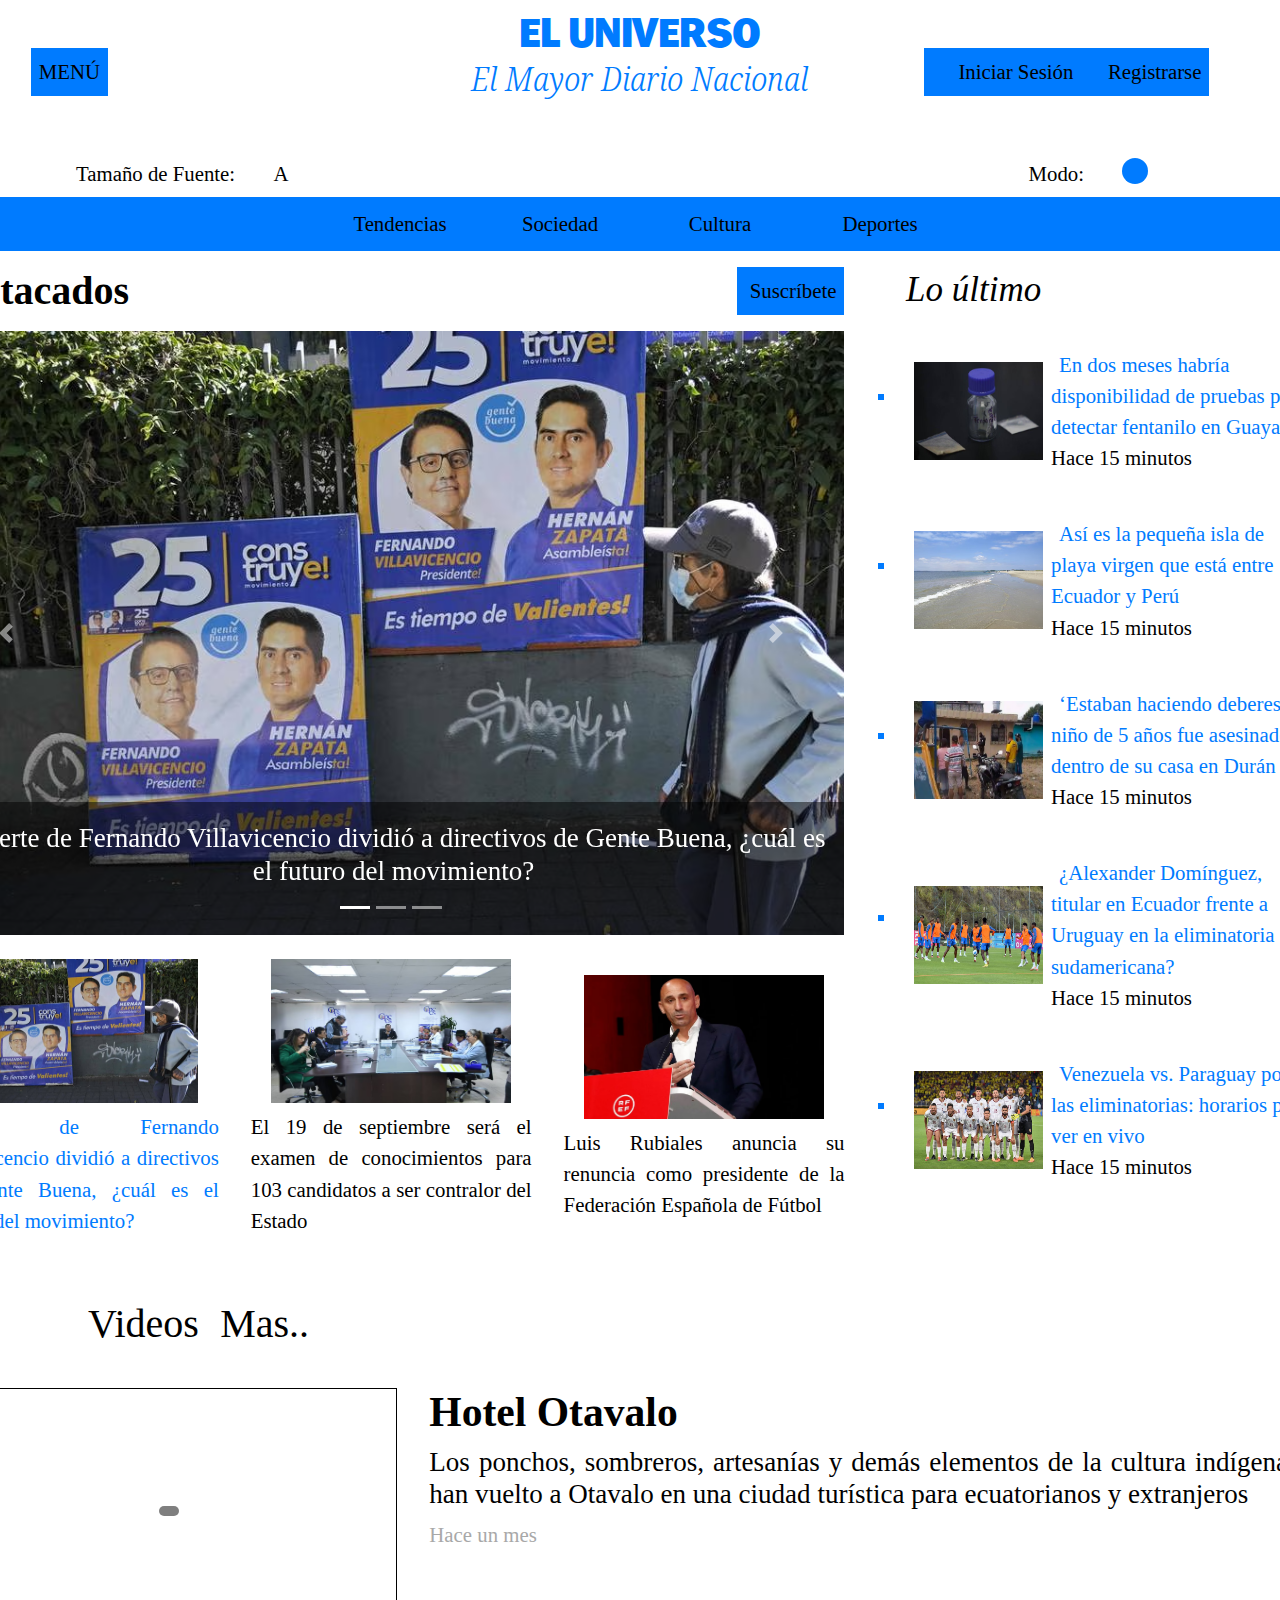
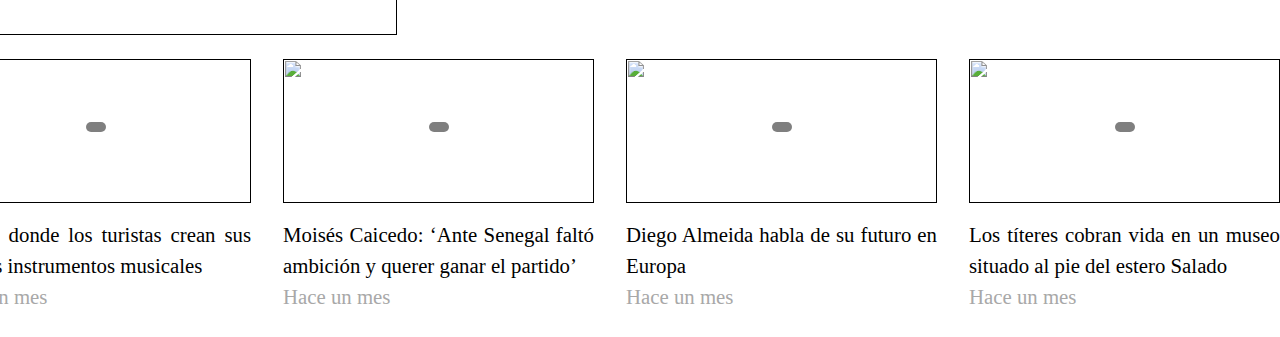
==== ElUniverso/index.html @ 537cf014 "falta tabindex" ====
<!DOCTYPE html>
<html lang="es">

<head>
    <meta charset="UTF-8">
    <meta name="viewport" content="width=device-width, initial-scale=1.0">
    <link rel="stylesheet" href="https://cdn.jsdelivr.net/npm/bootstrap@4.0.0/dist/css/bootstrap.min.css"
        integrity="sha384-Gn5384xqQ1aoWXA+058RXPxPg6fy4IWvTNh0E263XmFcJlSAwiGgFAW/dAiS6JXm" crossorigin="anonymous">
    <link rel="stylesheet" href="css/styles.css">
    <link rel="stylesheet" href="css/stylesResponsive.css">
    <title>El Universo</title>
    <script src="https://kit.fontawesome.com/f9e2e8e2a6.js" crossorigin="anonymous"></script>
    <script src="js/script.js" type="text/javascript" defer></script>
    <script src="js/aumentartexto.js" type="text/javascript" defer></script>

</head>

<body>
    <!--header-->
    <div>
        <div class="grid3 mb-1">
            <!--columna1-->
            <div class="centrar">
                <!--menu y barra de busqueda-->
                <div class="grid2 header1 centrar ">
                    <button class="boton boton_menu" tabindex="3">
                        <i class="fa-solid fa-bars" style="color: var(--white_text);"></i>
                        <span>MENÚ</span>
                    </button>
                    <!--barra de busqueda-->
                    <div class="grid2 centrar barra_busqueda">
                        
                        <div class="centrar">
                            <input class="input_lupa" type="text" tabindex="3" aria-label="barra de busqueda">
                        </div>
                        <button class="lupa centrar">
                            <i class="fa-solid fa-magnifying-glass" style="color: var(--text);"></i>
                        </button>
                    </div>

                </div>

            </div>
            <!--columna2-->
            <div>
                <!--titulo-->
                <div class="header1 contenido_block centrar_texto titulo_paguina pt-lg-2">
                    <a href="index.html" tabindex="3">
                        <h1 class="titulo1 pt-1" tabindex="1">
                            EL UNIVERSO
                        </h1>
                        <h2 class="subtitulo" tabindex="2">
                            El Mayor Diario Nacional
                        </h2>
                    </a>

                </div>


            </div>
            <!--columna3-->
            <div class="centrar">
                <!--Inicio de sesion y registro-->
                <div class="grid_mitad header1 centrar">
                    <button tabindex="4" class="boton grid2 centrar boton_iniciar_sesion">
                        <i class="fa-solid fa-user" style="color: var(--white_text);"></i>
                        <div class="ml-2">Iniciar Sesión</div>
                    </button>
                    <button tabindex="5" class="boton boton_registrarse">
                        Registrarse
                    </button>
                </div>

            </div>

        </div>
        <div class="grid_opciones mb-1">
            <!--columna1-->
            <div class="centrar alinear-izquierda-s">

                <!--cambiar tamaño de fuente-->
                <div class="contenido_inline centrar header2 p-edicion tamanio_fuente">
                    <p class="letra_gris ml-1" tabindex="7">
                        Tamaño de Fuente:
                    </p>
                    <button tabindex="8" id="botonDisminuir" class="boton_fuente centrar ml-1"
                        aria-label="disminuir tamaño de fuente">
                        <i class="fa-solid fa-minus" style="color: var(--text);"></i>
                    </button>
                    <div class="cuadrado ml-1 centrar">
                        A
                    </div>
                    <button tabindex="9" id="botonAumentar" class="boton_fuente ml-1 centrar"
                        aria-label="aumentar tamaño de fuente">
                        <i class="fa-solid fa-plus" style="color: var(--text);"></i>
                    </button>

                </div>
            </div>
            <!--columna2-->

            <!--columna3-->
            <div class="centrar alinear-derecha-s">

                <!--Modo oscuro-->
                <div class="header2 contenido_inline centrar p-edicion">
                    <p class="letra_gris">Modo:</p>
                    <!--slider-->
                    <label class="switch ml-2">
                        <input tabindex="12" type="checkbox" id="slider" class="theme-toggle" checked
                            aria-label="Cambiar entre Modo Oscuro y Modo Claro">
                        <span class="slider"></span>
                    </label>
                </div>
            </div>

        </div>

        <!--barra de menu-->
        <div class="centrar barra_menu contenedor_scroll">
            <div class="menu menu_scroll">
                <a href="">
                    <div class="centrar borde_gris">
                        Tendencias
                    </div>
                </a>
                <a href="">
                    <div class="centrar borde_gris">
                        Sociedad
                    </div>
                </a>
                <a href="">
                    <div class="centrar borde_gris">
                        Cultura
                    </div>
                </a>
                <a href="">
                    <div class="centrar">
                        Deportes
                    </div>
                </a>
            </div>
        </div>


    </div>


    </div>
    <!--body noticias-->
    <div class="centrar ">
        <div class="body body_noticias mt-3 pb-5 borde_inferior">
            <!--destacados-->
            <div class="pr-1 destacados">
                <div class="centrar pl-3 pr-3">
                    <div>
                        <div class="grid_mitad">
                            <div class="titulo">
                                Destacados
                            </div>
                            <div class="derecha">
                                <button class="boton boton_suscribete contenido_inline">
                                    <i class="fa-solid fa-star" style="color: #26B6FD;"></i>
                                    <p class="">Suscríbete</p>
                                    
                                </button>
                            </div>

                        </div>
                        <!--carrucel-->
                        <div class="carrucel">
                            <div id="carouselExampleIndicators" class="carousel slide mt-3" data-ride="carousel">
                                <ol class="carousel-indicators">
                                    <li data-target="#carouselExampleIndicators" data-slide-to="0" class="active"></li>
                                    <li data-target="#carouselExampleIndicators" data-slide-to="1"></li>
                                    <li data-target="#carouselExampleIndicators" data-slide-to="2"></li>
                                </ol>
                                <div class="carousel-inner">
                                    <div class="carousel-item active">
                                        <a href="">
                                            <img class="d-block w-100" src="imagenes/noticias/noticia1.png"
                                                alt="Muerte de Fernando Villavicencio dividió a directivos de Gente Buena, ¿cuál es el futuro del movimiento?">
    
                                            <div class="carousel-caption d-md-block">
                                                <h2>Muerte de Fernando Villavicencio dividió a directivos de Gente Buena,
                                                    ¿cuál es el futuro del movimiento?</h5>
                                            </div>
                                        </a>
                                    </div>
                                    <div class="carousel-item">
                                        <a href="">
                                            <img class="d-block w-100" src="imagenes/noticias/noticia2.png"
                                                alt="El 19 de septiembre será el examen de conocimientos para 103 candidatos a ser contralor del Estado">
                                            <div class="carousel-caption d-md-block">
    
                                                <h2>El 19 de septiembre será el examen de conocimientos para 103 candidatos
                                                    a ser contralor del Estado
                                                    </h5>
                                        </a>
    
                                    </div>
                                </div>
                                <div class="carousel-item">
                                    <a href="">
                                        <img class="d-block w-100" src="imagenes/noticias/noticia3.png"
                                            alt="Luis Rubiales anuncia su renuncia como presidente de la Federación Española de Fútbol">
    
                                        <div class="carousel-caption d-md-block">
                                            <h2>Luis Rubiales anuncia su renuncia como presidente de la Federación
                                                Española de Fútbol</h5>
                                        </div>
                                    </a>
                                </div>
                            </div>
                            <a class="carousel-control-prev" href="#carouselExampleIndicators" role="button"
                                data-slide="prev">
                                <span class="carousel-control-prev-icon" aria-hidden="true"></span>
                                <span class="sr-only">Previous</span>
                            </a>
                            <a class="carousel-control-next" href="#carouselExampleIndicators" role="button"
                                data-slide="next">
                                <span class="carousel-control-next-icon" aria-hidden="true"></span>
                                <span class="sr-only">Next</span>
                            </a>
                        </div>
                        
                    </div>
                </div>

            </div>

            <!--noticias destacadas-->
            <div class="grid3 mt-3 noticiasDestacadas">
                <div class="centrar noticiaDestacadaDiv">
                    <div class="noticiaDestacada borde_gris">
                        <div class="centrar">
                            <a href="">
                                <img src="imagenes/noticias/noticia1.png"
                                    alt="El campo Tiputini está fuera del Parque Nacional Yasuní, pero es parte del bloque 43 o ITT.">

                            </a>

                        </div>

                        <a href="noticia.html">Muerte de Fernando Villavicencio dividió a directivos de Gente Buena,
                            ¿cuál es el futuro del movimiento?</a>

                    </div>
                </div>

                <div class="centrar borde_gris noticiaDestacadaDiv">
                    <div class="noticiaDestacada">
                        <div class="centrar">
                            <a href="">
                                <img src="imagenes/noticias/noticia2.png"
                                    alt="El campo Tiputini está fuera del Parque Nacional Yasuní, pero es parte del bloque 43 o ITT.">

                            </a>

                        </div>
                        <a href="">El 19 de septiembre será el examen de conocimientos para 103 candidatos a ser
                            contralor del Estado</a>

                    </div>
                </div>
                <div class="centrar noticiaDestacadaDiv">
                    <div class="noticiaDestacada">
                        <div class="centrar">
                            <a href="">
                                <img src="imagenes/noticias/noticia3.png"
                                    alt="El campo Tiputini está fuera del Parque Nacional Yasuní, pero es parte del bloque 43 o ITT.">

                            </a>

                        </div>
                        <a href="">Luis Rubiales anuncia su renuncia como presidente de la Federación Española de
                            Fútbol</a>

                    </div>
                </div>

            </div>
        </div>
        <!--lo ultimo-->
        <div class="lo_ultimo">
            <div class="titulo2">
                Lo último
            </div>
            <div class="noticiaNueva borde_inferior border_top">
                <div class="cuadrado_azul"></div>
                <a href="" class="centrar">
                    <img src="imagenes/noticias/noticia4.png"
                        alt="El campo Tiputini está fuera del Parque Nacional Yasuní, pero es parte del bloque 43 o ITT.">
                </a>

                <div class="centrar">
                    <div>
                        <a href="noticia.html">En dos meses habría disponibilidad de pruebas para detectar fentanilo
                            en Guayaquil</a>
                        <p class="letra_gris">Hace 15 minutos</p>
                    </div>
                </div>
            </div>
            <div class="noticiaNueva borde_inferior">
                <div class="cuadrado_azul"></div>
                <a href="" class="centrar">
                    <img src="imagenes/noticias/noticia5.png"
                        alt="El campo Tiputini está fuera del Parque Nacional Yasuní, pero es parte del bloque 43 o ITT.">
                </a>

                <div class="centrar">
                    <div>
                        <a href="noticia.html">Así es la pequeña isla de playa virgen que está entre Ecuador y Perú
                        </a>
                        <p class="letra_gris">Hace 15 minutos</p>
                    </div>

                </div>
            </div>
            <div class="noticiaNueva borde_inferior">
                <div class="cuadrado_azul"></div>
                <a href="" class="centrar">
                    <img src="imagenes/noticias/noticia6.png"
                        alt="El campo Tiputini está fuera del Parque Nacional Yasuní, pero es parte del bloque 43 o ITT.">
                </a>

                <div class="centrar">
                    <div>
                        <a href="noticia.html">‘Estaban haciendo deberes’: niño de 5 años
                            fue asesinado dentro de su casa en Durán
                        </a>
                        <p class="letra_gris">Hace 15 minutos</p>
                    </div>

                </div>
            </div>
            <div class="noticiaNueva borde_inferior">
                <div class="cuadrado_azul"></div>
                <a href="" class="centrar">
                    <img src="imagenes/noticias/noticia7.png"
                        alt="El campo Tiputini está fuera del Parque Nacional Yasuní, pero es parte del bloque 43 o ITT.">
                </a>

                <div class="centrar">
                    <div>
                        <a href="noticia.html">¿Alexander Domínguez, titular en Ecuador frente a Uruguay en la
                            eliminatoria sudamericana?
                        </a>
                        <p class="letra_gris">Hace 15 minutos</p>
                    </div>

                </div>
            </div>
            <div class="noticiaNueva borde_inferior">
                <div class="cuadrado_azul"></div>
                <a href="" class="centrar">
                    <img src="imagenes/noticias/noticia8.png"
                        alt="El campo Tiputini está fuera del Parque Nacional Yasuní, pero es parte del bloque 43 o ITT.">
                </a>

                <div class="centrar">
                    <div>
                        <a href="noticia.html">Venezuela vs. Paraguay por las eliminatorias: horarios para ver en vivo
                        </a>
                        <p class="letra_gris">Hace 15 minutos</p>
                    </div>

                </div>
            </div>
            
        </div>

    </div>
    </div>

    <!--videos mas-->
    <div class="centrar div-videos alinear-izquierda-s">
        <div>
            <div class="ancho1">
                <div class="body p-videos pt-2">
                    <span class="borde_gris titulo light pr-2">Videos</span>
                    <span class="ml-2 titulo light"><a href="" class="letra_gris">Mas..</a></span> </sapn>
                </div>
            </div>
        </div>
    </div>
    <!--body videos-->
    <div class="centrar fondo-videos pb-4">
        <div class="ancho1 mt-3 ">
            <div class="body p-videos pt-3">

                <div class="videos">
                    <div class="fondo-gris"></div>
                    <div class="grid2 pt-1">
                        <div class="miniatura_video centrar">
                            <a href="">
                                <img src="/imagenes/videos/otavalo.png" alt="">
                                <i class="fa-regular fa-circle-play" style="color: #ffffff;"></i>
                            </a>

                        </div>

                        <div class="video_principal">
                            <a href="">
                                <h1>Hotel Otavalo</h1>
                                <h2 class="pr-4">Los ponchos, sombreros, artesanías y demás elementos de la cultura
                                    indígena han
                                    vuelto a
                                    Otavalo en una ciudad turística para ecuatorianos y extranjeros</h2>

                            </a>
                            <p>Hace un mes</p>

                        </div>
                    </div>
                    <div class="grid5 pt-3">
                        <div class="centrar">
                            <div class="video_secundario">
                                <div class="centrar_texto">
                                    <div class="miniatura_video centrar mb-1">
                                        <a href="">
                                            <img class="segunda-imagen" src="/imagenes/videos/video1.png" alt="">
                                            <i class="fa-regular fa-circle-play" style="color: #ffffff;"></i>
                                        </a>
    
                                    </div>
                                </div>                                

                                <div class="video_secundario_desc">
                                    <a href="">
                                        la casa donde los
                                        turistas crean sus propios
                                        instrumentos musicales
                                    </a>
                                    <p>Hace un mes</p>
                                </div>

                            </div>
                        </div>
                        <div class="centrar">
                            <div class="video_secundario">
                                <div class="centrar_texto">
                                    <div class="miniatura_video centrar mb-1">
                                        <a href="">
                                            <img class="segunda-imagen" src="/imagenes/videos/video2.png" alt="">
                                            <i class="fa-regular fa-circle-play" style="color: #ffffff;"></i>
                                        </a>
    
                                    </div>
                                </div>
                                <div class="video_secundario_desc">
                                    <a href="">
                                        Moisés Caicedo: ‘Ante Senegal faltó ambición y querer ganar el partido’
                                    </a>
                                    <p>Hace un mes</p>
                                </div>
                                

                            </div>
                        </div>
                        <div class="centrar">
                            <div class="video_secundario">
                                <div class="centrar_texto">
                                    <div class="miniatura_video centrar mb-1">
                                        <a href="">
                                            <img class="segunda-imagen" src="/imagenes/videos/video3.png" alt="">
                                            <i class="fa-regular fa-circle-play" style="color: #ffffff;"></i>
                                        </a>
    
                                    </div>
                                </div>

                                <div class="video_secundario_desc">
                                    <a href="">
                                        Diego Almeida habla de su futuro en Europa
                                    </a>
                                    <p>Hace un mes</p>
                                </div>

                            </div>
                        </div>
                        <div class="centrar">
                            <div class="video_secundario">
                                <div class="centrar_texto">
                                    <div class="miniatura_video centrar mb-1">
                                        <a href="">
                                            <img class="segunda-imagen" src="/imagenes/videos/video4.png" alt="">
                                            <i class="fa-regular fa-circle-play" style="color: #ffffff;"></i>
                                        </a>
    
                                    </div>
                                </div>

                                <div class="video_secundario_desc">
                                    <a href="">
                                        Los títeres cobran vida en un museo situado al pie del estero Salado
                                    </a>
                                    <p>Hace un mes</p>
                                </div>

                            </div>
                        </div>
                    </div>
                </div>
            </div>

        </div>

    </div>

    <script src="https://code.jquery.com/jquery-3.2.1.slim.min.js"
        integrity="sha384-KJ3o2DKtIkvYIK3UENzmM7KCkRr/rE9/Qpg6aAZGJwFDMVNA/GpGFF93hXpG5KkN"
        crossorigin="anonymous"></script>
    <script src="https://cdn.jsdelivr.net/npm/popper.js@1.12.9/dist/umd/popper.min.js"
        integrity="sha384-ApNbgh9B+Y1QKtv3Rn7W3mgPxhU9K/ScQsAP7hUibX39j7fakFPskvXusvfa0b4Q"
        crossorigin="anonymous"></script>
    <script src="https://cdn.jsdelivr.net/npm/bootstrap@4.0.0/dist/js/bootstrap.min.js"
        integrity="sha384-JZR6Spejh4U02d8jOt6vLEHfe/JQGiRRSQQxSfFWpi1MquVdAyjUar5+76PVCmYl"
        crossorigin="anonymous"></script>



</body>

</html>
---- ElUniverso/css/styles.css ----
[data-theme="light"] {
    --primary: #0374BB;
    --background: #FFFFFF;
    --background_videos: #37474F;
    --text: #000;
    --borde: #BBB;
    --white_text: #FFFFFF;
    --gray_text: #555555A3;
    --anchor_hoover: #0374BB;

}

[data-theme="dark"] {
    --background_videos: #232a2e;
    --primary: #0374BB;
    --background: #000;
    --text: #e7e7e7;
    --borde: #a8a8a8a3;
    --white_text: #e7e7e7;
    --gray_text: #a8a8a8;
    --anchor_hoover: #92aebf;

}


@font-face {
    font-family: 'FuenteComercio';
    /* El nombre que quieras dar a la fuente */
    src: url('../font/WendelinReduced_85Fett.ttf') format('truetype');
    /* Ruta a tu archivo de fuente */

}

@font-face {
    font-family: 'subtituloComercio';
    /* El nombre que quieras dar a la fuente */
    src: url('../font/NotoSerif-SemiCondensedLightItalic.ttf') format('truetype');
    /* Ruta a tu archivo de fuente */

}


:root {
    --altura: 3rem;
    --text-size: 1.3;

}

@media screen and (max-width: 768px) {   
    :root {
        --altura: 2.1875rem;
        --text-size: 1.1;
    }
    
}




body {
    background: var(--background);
    font-family: 'Times New Roman', Times, serif;
    margin: 0px;
    font-size: calc(var(--text-size) * 1rem);
    color: var(--text);
}


body * {
    box-sizing: content-box;
}




i {
    font-size: 1rem
}

a {
    text-decoration: none;
}

a:visited {
    color: var(--text);
}

a:hover {
    color: var(--anchor_hoover);
    text-decoration: none;
}

button:hover {
    cursor: pointer;
}

button:active {
    border: 0px;
}

.btn:focus,
.btn:active {
    outline: none;
    /* Quita el borde de enfoque */
    box-shadow: none;
    border: 0px;
}

p {
    margin: 0;
}

h1 {
    font-size: calc(var(--text-size) * 2rem);
}

h2{
    font-size: calc(var(--text-size) * 1.3rem);
}


.titulo {
    font-family: Roboto Serif;
    font-size: 2.5rem;
    font-style: normal;
    font-weight: 700;
    line-height: normal;
}


.titulo1 {
    
    color: var(--text);
    font-family: 'FuenteComercio';
    font-size: 4.5rem;
    margin: 0px;
    padding: 0px;
    display: block;

}

.titulo2 {
    font-size: 2.1875rem;
    font-style: italic;
    font-weight: 400;
    line-height: normal;
    padding-bottom: 1.0rem;
    padding-top: 0.195rem;
}


.subtitulo {
    color: var(--text);
    font-family: 'subtituloComercio';
    margin: 0px;
    padding: 0px;
    display: block;
    font-size: 2rem;
}

.grid3 {
    display: grid;
    grid-template-columns: 1fr 1fr 1fr;

}

.grid3R {
    display: grid;
    grid-template-columns: 1fr 1fr 1fr;

}

.grid2 {
    display: grid;
    grid-template-columns: 1fr 2fr;
}

.grid4 {
    display: grid;
    grid-template-columns: 1fr 1fr 1fr 1fr;
}

.grid5 {
    display: grid;
    grid-template-columns: 1fr 1fr 1fr 1fr 1fr;
    gap: 2rem;
}

.grid_mitad {
    display: grid;
    grid-template-columns: 1fr 1fr;
}

.grid_opciones {
    display: grid;
    grid-template-columns: 1fr 1fr;
}



.contenido_inline * {
    display: inline-block;
}

.contenido_block * {
    display: block;
}

.barra_menu {
    background-color: var(--primary);
    height: 3.375rem;
    
}

.menu {
    width: 49.3125rem;
    display: grid;
    grid-template-columns: 1fr 1fr 1fr 1fr;
    width: 50%;
}

.menu div {
    height: 2.5rem;
}

.menu div:hover {
    background-color: #4793C3;
}

.menu a {
    color: var(--white_text);
    text-decoration: none;
}

.borde_gris {

    border-right: 1px solid var(--borde);
}

.destacados{
    margin-right: 1.1rem;
}



.centrar {
    display: flex;
    justify-content: center;
    align-items: center;
}


.derecha {
    display: flex;
    justify-content: flex-end;
}

.centrar_texto {
    text-align: center;
}

.header1 {
    height: 8.4375rem;
    ;
}

.header2 {
    height: 2.375rem;
}

.lupa {
    width: var(--altura);
    height: var(--altura);
    border: 1px solid var(--borde);
    box-sizing: border-box;
    padding: 0px;
    background-color: var(--borde);

}

.input_lupa {
    width: 15rem;
    height: var(--altura);
    border: 1px solid var(--borde);
    box-sizing: border-box;
    padding: 0px;
    background-color: var(--background);

}

.barra_busqueda{
    
}

.boton {
    width: auto;
    min-height: var(--altura);
    height: auto;
    color: var(--white_text);
    background-color: var(--primary);
    border: 1px solid var(--borde);
    box-sizing: border-box;
    padding: 0.5rem;
    font-size: calc(var(--text-size) * 1rem);
    

}

.boton:hover {
    background-color: #4793C3;
}

.boton_fuente {
    width: 1.5rem;
    height: 1.5rem;
    padding: 0px;
    background-color: var(--borde);
    border: 1px solid var(--borde);
    color: var(--text);
}

.boton_iniciar_sesion {
    width: 11rem;
}

.boton_suscribete {
    width: auto;
}





.pr-0 {
    padding-right: 0.5rem;
}


.p-edicion {
    margin-top: 0.5rem;
}




.cuadrado {
    width: 1.75rem;
    height: 1.75rem;
    border: 1px solid var(--borde);
    color: var(--text);
}


/* Estilos de las noticias */

.body {
    padding-right: 2.75rem;
    padding-left: 0.00rem;


}

.body_noticias {
    display: grid;
    grid-template-columns: 60rem 27rem;
    color: var(--text);

}

.body img {
    border: 1px solid var(--borde);
}

.body a {
    text-align: justify;
}

.borde_inferior {
    border-bottom: 1px dashed var(--borde);
}


.noticiaDestacada {
    display: inline-block;
    padding: 0px 1rem;
}



.noticiaDestacada img {
    width: 15rem;
    height: 9rem;
}

.noticiaDestacada a {
    margin-top: 0.5rem;
    display: block;
    text-decoration: none;

}

.noticiaNueva {
    position: relative;
    display: flex;
    padding-bottom: 1.4rem;
    padding-top: 1.4rem;
}

.noticiaNueva img {
    width: 8.0625rem;
    height: 6.125rem;

}

.noticiaNueva>div {
    margin-left: 0.5rem;

}

.lo_ultimo {
    padding-left: 1.5rem;
    border-left: 2px dashed var(--borde);
}

.lo_ultimo a {
    margin-left: 0.5rem;
}

.cuadrado_azul {
    width: 0.375rem;
    height: 0.375rem;
    background-color: var(--primary);
    position: absolute;
    top: 40%;
    /* Ajusta la posición vertical */
    left: -8.85%;
}




.miniatura_video {
    max-width: 100%;
    margin: 0 auto;
    position: relative;
    display: inline-block;
}

.miniatura_video i {
    position: absolute;
    top: 50%;
    left: 50%;
    transform: translate(-50%, -50%);
    font-size: 24px;
    color: white;
    background-color: rgba(0, 0, 0, 0.5);
    padding: 5px 10px;
    border-radius: 5px;
}

.miniatura_video img {
    width: 28.5rem;
    height: 15.4375rem;
    display: block;
}

.miniatura_video .segunda-imagen {
    width: 19.4375rem;
    height: 9rem;
}

.light {
    font-weight: lighter;
}

.videos {
    color: var(--white_text);


}

.videos a {
    color: var(--white_text);

}

.p-videos {
    padding-left: 1.0rem;
}

.div-videos {
    padding-top: 0.5rem;
    padding-bottom: 0.3rem;
}

.video_principal h2,
h1 {
    padding-left: 2rem;
    font-weight: lighter;
}

.video_principal p {
    padding-left: 2rem;
    font-weight: 0;
    color: #a8a8a8;
}

.video_principal h1 {
    padding-left: 2rem;
    font-weight: bold;
}


.video_secundario a {
    display: block;
    padding-top: 0.5rem;
    font-size: calc(var(--text-size) * 1rem);
    font-weight: 500;
}

.video_secundario p {

    font-weight: 0;
    color: #a8a8a8;

}

.fondo-videos {
    background-color: var(--background_videos);
}


.ancho1 {
    width: 90rem;

}

.ocultar-componente {
    display: none;
}

.carousel-caption{
    background-color: rgba(0, 0, 0, 0.5);
    padding-left: 1rem;
    padding-right: 2rem;
    padding-bottom: 2.5rem;
    
    width: 97%;
    left: 0.0;
    bottom: 0;
}

.carousel-caption a{
    color: var(--white_text);
    
}

.border_top{
    border-top: 1px dashed var(--borde);
}

.letra_gris {
    color: var(--gray_text);
}

.alinear-izquierda-s{
    justify-content: flex-start;
    margin-left: 4.5rem;
}

.alinear-derecha-s{
    justify-content: flex-end;
    margin-right: 8rem;
}




@media screen and (max-width: 1500px) {

    .titulo1 {
        font-size: 2.5rem;
    }

}

/* cambio en el tamaño de la pantalla */ 
@media screen and (max-width: 768px) {

    

   
    .subtitulo {
       display: none;
    }

    .subtitulo {
        font-size: 1rem;
    }   

    .menu a {
        margin-top: 0.2rem;
        margin-bottom: 0.2rem;
    }


}



/* Estilos del switch */

.switch {
    position: relative;
    display: inline-block;
    width: 60px;
    height: 34px;
}

.switch input {
    opacity: 0;
    width: 0;
    height: 0;
}

.slider {
    position: absolute;
    cursor: pointer;
    top: 0;
    left: 0;
    right: 0;
    bottom: 0;
    background-color: var(--background);
    -webkit-transition: .4s;
    transition: .4s;
    border-radius: 34px;
    border: 1px solid var(--borde);
}

.slider:before {
    position: absolute;
    content: "";
    height: 26px;
    width: 26px;
    left: 4px;
    bottom: 3.2px;
    background-color: var(--primary);
    -webkit-transition: .4s;
    transition: .4s;
    border-radius: 50%;
}

input:checked+.slider {
    background-color: var(--background);
}

input:checked+.slider:before {
    -webkit-transform: translateX(26px);
    -ms-transform: translateX(26px);
    transform: translateX(26px);
}

.theme-toggle:checked+.slider:before {
    -webkit-transform: translateX(26px);
    -ms-transform: translateX(26px);
    transform: translateX(26px);
}
---- ElUniverso/css/stylesResponsive.css ----
@media screen and (max-width: 768px) {
    

    .barra_menu {
        overflow-x: scroll;
        white-space: nowrap;
        width: 100%;
        height: auto;
        /* Cambiar a scroll horizontal en dispositivos móviles */
    }    

    .boton{
        border-radius: 5px;
    }

    .menu {
        width: 500rem;
       
    }

    .menu {
        width: 500rem;
       
    }

    .header1{
        height: 5rem;
    }    

    .boton_registrarse{
        display: none;
    }

    .barra_busqueda{
        display: none;
    }

    .boton_iniciar_sesion{
        width: 5.5rem;
        padding-left: 0.5rem;
        padding-right: 0.5rem;
    }

    .titulo1 {
        margin-top: 1.5rem;
        font-size: 2rem;
    }

    .boton_menu{
        
        width: 2.5rem;
       height: 2.5rem;
        box-sizing: border-box;
    }

    .boton_menu span{
        display: none;
        
    }

    .boton_iniciar_sesion{
       margin-left: 0.5rem;
       box-sizing: border-box;
       width: 2.5rem;
       height: 2.5rem;
    }

    .boton_iniciar_sesion div{
        display: none;
     }

    .p-edicion{
        padding: 0;
    }

    .tamanio_fuente p{
        display: none;
    }

    .header2{
        margin-bottom: 0.5rem;
    }

       
    .grid5{
        grid-template-columns: 1fr;
    }

    .grid2{
        grid-template-columns: 1fr;
    }

    .body_noticias{
        grid-template-columns: 1fr;
    }

    .noticiasDestacadas{
        grid-template-columns: 1fr;
    }

    .video_principal{
        display: inline-block;
    }

    .titulo{
        font-size: 1.8rem;
    }

    .miniatura_video{
        max-width: 90%;
    }

    .body{
        padding-right: 0px;
    }



    .noticiaDestacada{
        border-bottom: 1px dashed var(--borde);
        padding-bottom: 0.5rem;
        padding-top: 0.5rem;
    }

    

    .alinear-izquierda-s{
        justify-content: flex-start;
        margin-left: 1.5rem;
    }

    .alinear-derecha-s{
        justify-content: flex-end;
        margin-right: 1.5rem;
        
    }

    .ancho1{
        width: auto;
    }
    .p-videos{
        padding-left: 0;
    }

    .miniatura_video img{
        width: 100%;
        height: 100%;
    }

    .video_principal{
        padding-top: 1rem;
        padding-right: 1rem;
        height: auto;
    }


    .video_secundario_desc a{
        padding-left: 2rem;
        padding-right: 2rem;
        font-weight: lighter;
    }

    .video_secundario_desc p {
        padding-left: 2rem;
        font-weight: 0;
        color: #a8a8a8;
    }

 
    .noticiaNueva{
        padding-right: 1.5rem;

    }

    .noticiaNueva a{
        padding-right: 1.5rem;
        text-align: justify;
    }

    .destacados{
        margin: 0px;
    }

    .carousel-caption h2{
        font-size: calc(var(--text-size) * 0.8rem);
        
    }

    .carousel-caption{
       width: 90%;
       height: 10%;
       left: 0.0;
       top: 0;
    }
   




    

}
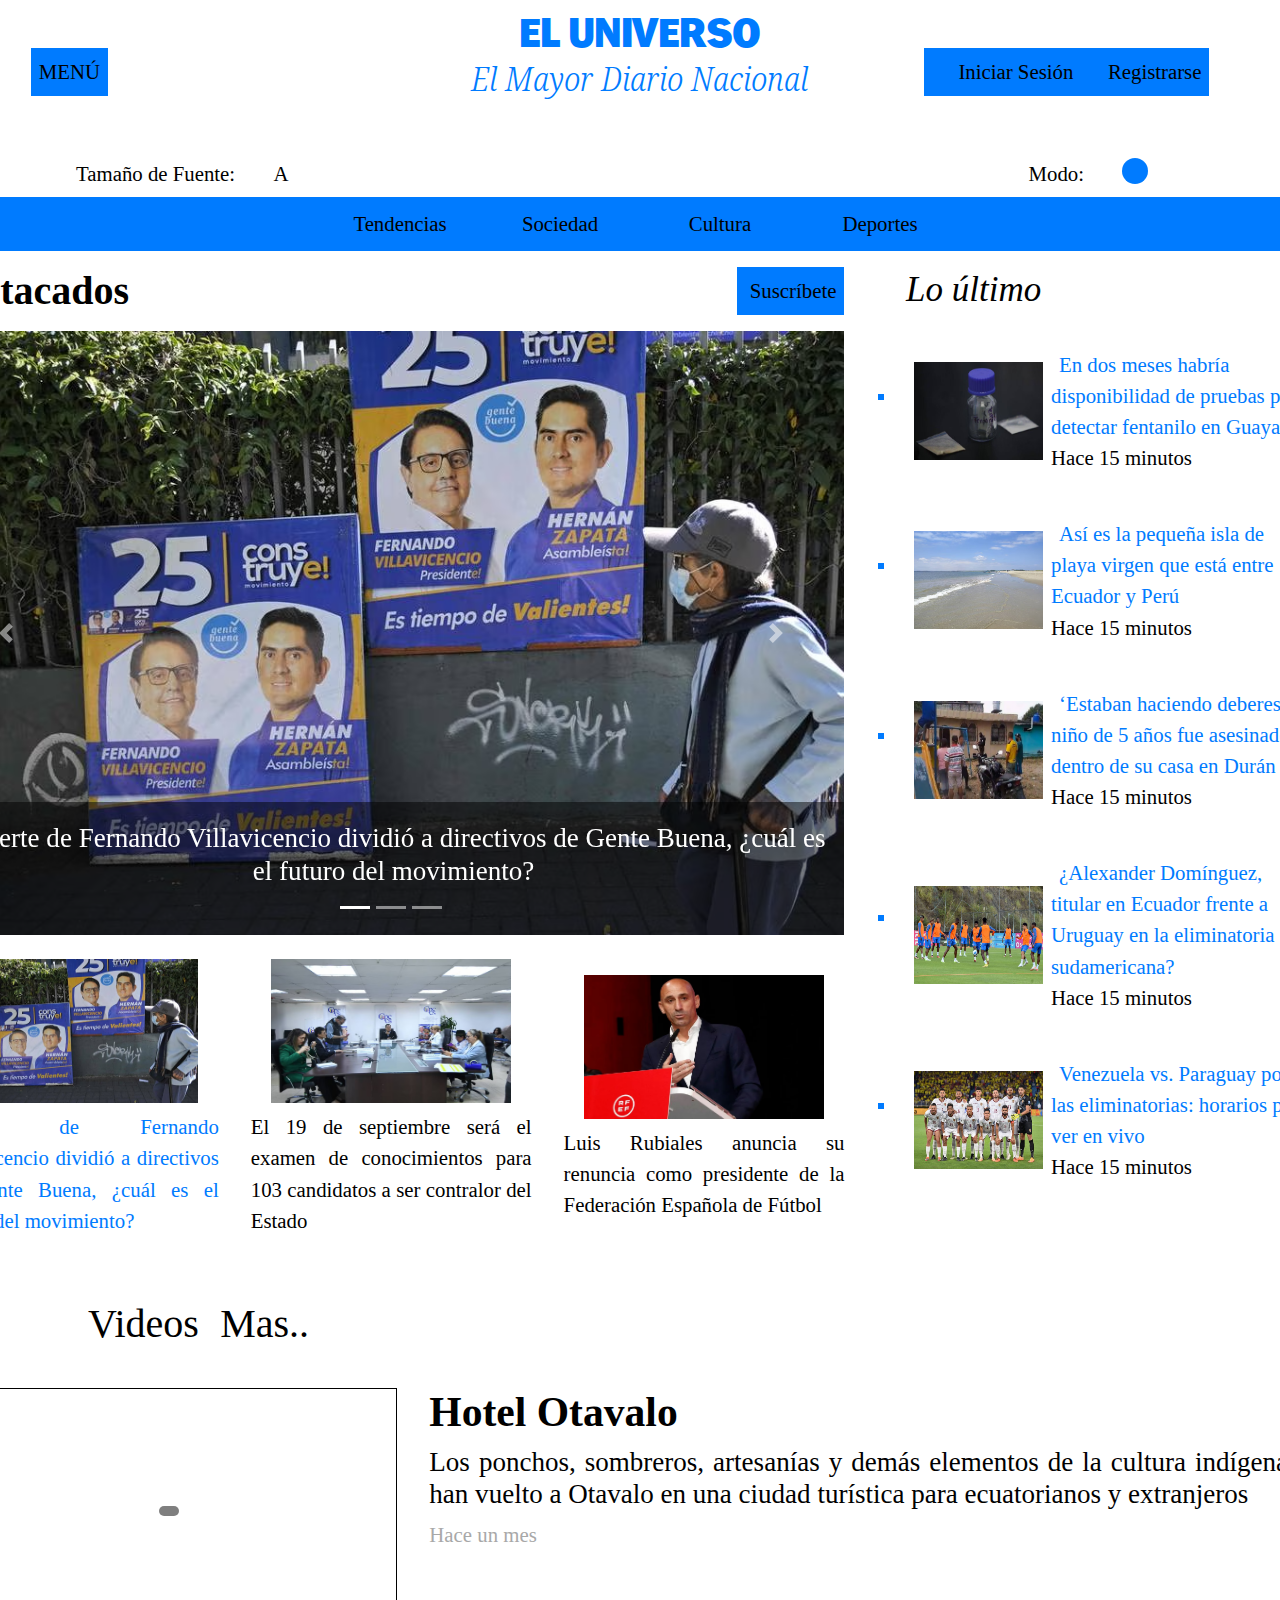
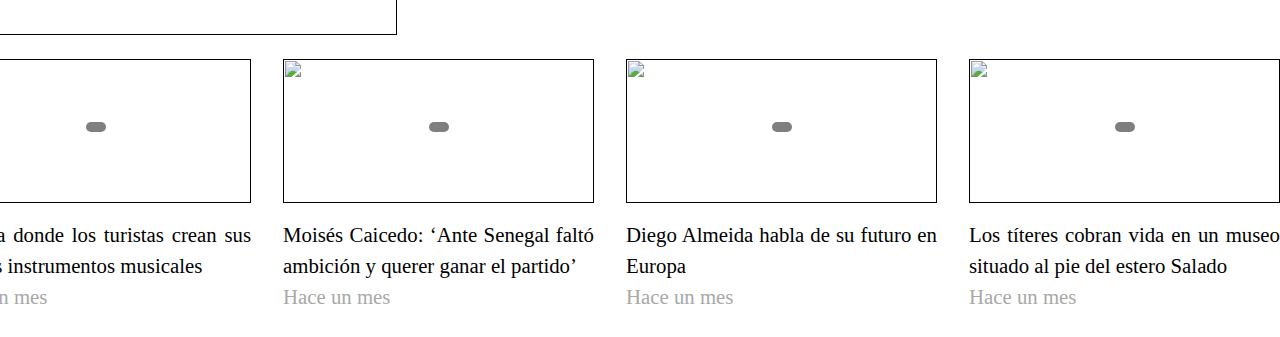
==== commit b9b33feb: "tabindex destacados" ====
--- a/ElUniverso/index.html
+++ b/ElUniverso/index.html
@@ -12,7 +12,7 @@
     <script src="https://kit.fontawesome.com/f9e2e8e2a6.js" crossorigin="anonymous"></script>
     <script src="js/script.js" type="text/javascript" defer></script>
     <script src="js/aumentartexto.js" type="text/javascript" defer></script>
-
+    <script src="js/carrucel.js"></script>
 </head>
 
 <body>
@@ -33,7 +33,7 @@
                         <div class="centrar">
                             <input class="input_lupa" type="text" tabindex="3" aria-label="barra de busqueda">
                         </div>
-                        <button class="lupa centrar">
+                        <button class="lupa centrar" tabindex="4" aria-label="precionar para buscar">
                             <i class="fa-solid fa-magnifying-glass" style="color: var(--text);"></i>
                         </button>
                     </div>
@@ -45,7 +45,7 @@
             <div>
                 <!--titulo-->
                 <div class="header1 contenido_block centrar_texto titulo_paguina pt-lg-2">
-                    <a href="index.html" tabindex="3">
+                    <a href="index.html">
                         <h1 class="titulo1 pt-1" tabindex="1">
                             EL UNIVERSO
                         </h1>
@@ -118,23 +118,23 @@
 
         <!--barra de menu-->
         <div class="centrar barra_menu contenedor_scroll">
-            <div class="menu menu_scroll">
+            <div class="menu menu_scroll" tabindex="13" aria-label="Barra de menú">
                 <a href="">
-                    <div class="centrar borde_gris">
+                    <div class="centrar borde_gris" tabindex="14">
                         Tendencias
                     </div>
                 </a>
-                <a href="">
+                <a href="" tabindex="15">
                     <div class="centrar borde_gris">
                         Sociedad
                     </div>
                 </a>
-                <a href="">
+                <a href="" tabindex="16">
                     <div class="centrar borde_gris">
                         Cultura
                     </div>
                 </a>
-                <a href="">
+                <a href="" tabindex="17">
                     <div class="centrar">
                         Deportes
                     </div>
@@ -155,11 +155,11 @@
                 <div class="centrar pl-3 pr-3">
                     <div>
                         <div class="grid_mitad">
-                            <div class="titulo">
+                            <div class="titulo" tabindex="18" aria-label="Seccion de Destacados">
                                 Destacados
                             </div>
                             <div class="derecha">
-                                <button class="boton boton_suscribete contenido_inline">
+                                <button class="boton boton_suscribete contenido_inline" tabindex="19">
                                     <i class="fa-solid fa-star" style="color: #26B6FD;"></i>
                                     <p class="">Suscríbete</p>
                                     
@@ -168,7 +168,7 @@
 
                         </div>
                         <!--carrucel-->
-                        <div class="carrucel">
+                        <div class="carrucel" tabindex="20" aria-label="carrucel">
                             <div id="carouselExampleIndicators" class="carousel slide mt-3" data-ride="carousel">
                                 <ol class="carousel-indicators">
                                     <li data-target="#carouselExampleIndicators" data-slide-to="0" class="active"></li>
@@ -177,7 +177,7 @@
                                 </ol>
                                 <div class="carousel-inner">
                                     <div class="carousel-item active">
-                                        <a href="">
+                                        <a href="" tabindex="22">
                                             <img class="d-block w-100" src="imagenes/noticias/noticia1.png"
                                                 alt="Muerte de Fernando Villavicencio dividió a directivos de Gente Buena, ¿cuál es el futuro del movimiento?">
     
@@ -188,7 +188,7 @@
                                         </a>
                                     </div>
                                     <div class="carousel-item">
-                                        <a href="">
+                                        <a href="" tabindex="22">
                                             <img class="d-block w-100" src="imagenes/noticias/noticia2.png"
                                                 alt="El 19 de septiembre será el examen de conocimientos para 103 candidatos a ser contralor del Estado">
                                             <div class="carousel-caption d-md-block">
@@ -201,7 +201,7 @@
                                     </div>
                                 </div>
                                 <div class="carousel-item">
-                                    <a href="">
+                                    <a href="" tabindex="22">
                                         <img class="d-block w-100" src="imagenes/noticias/noticia3.png"
                                             alt="Luis Rubiales anuncia su renuncia como presidente de la Federación Española de Fútbol">
     
@@ -212,15 +212,15 @@
                                     </a>
                                 </div>
                             </div>
-                            <a class="carousel-control-prev" href="#carouselExampleIndicators" role="button"
-                                data-slide="prev">
+                            <a class="carousel-control-prev" tabindex="21" href="#carouselExampleIndicators" role="button"
+                                data-slide="prev" >
                                 <span class="carousel-control-prev-icon" aria-hidden="true"></span>
-                                <span class="sr-only">Previous</span>
-                            </a>
-                            <a class="carousel-control-next" href="#carouselExampleIndicators" role="button"
+                                <span class="sr-only">Mostrar Previo</span>
+                            </a>
+                            <a class="carousel-control-next" tabindex="23" href="#carouselExampleIndicators" role="button"
                                 data-slide="next">
                                 <span class="carousel-control-next-icon" aria-hidden="true"></span>
-                                <span class="sr-only">Next</span>
+                                <span class="sr-only">Mostrar Siguiente</span>
                             </a>
                         </div>
                         
@@ -428,7 +428,7 @@
 
                                 <div class="video_secundario_desc">
                                     <a href="">
-                                        la casa donde los
+                                            La casa donde los
                                         turistas crean sus propios
                                         instrumentos musicales
                                     </a>
@@ -507,7 +507,7 @@
         </div>
 
     </div>
-
+    
     <script src="https://code.jquery.com/jquery-3.2.1.slim.min.js"
         integrity="sha384-KJ3o2DKtIkvYIK3UENzmM7KCkRr/rE9/Qpg6aAZGJwFDMVNA/GpGFF93hXpG5KkN"
         crossorigin="anonymous"></script>
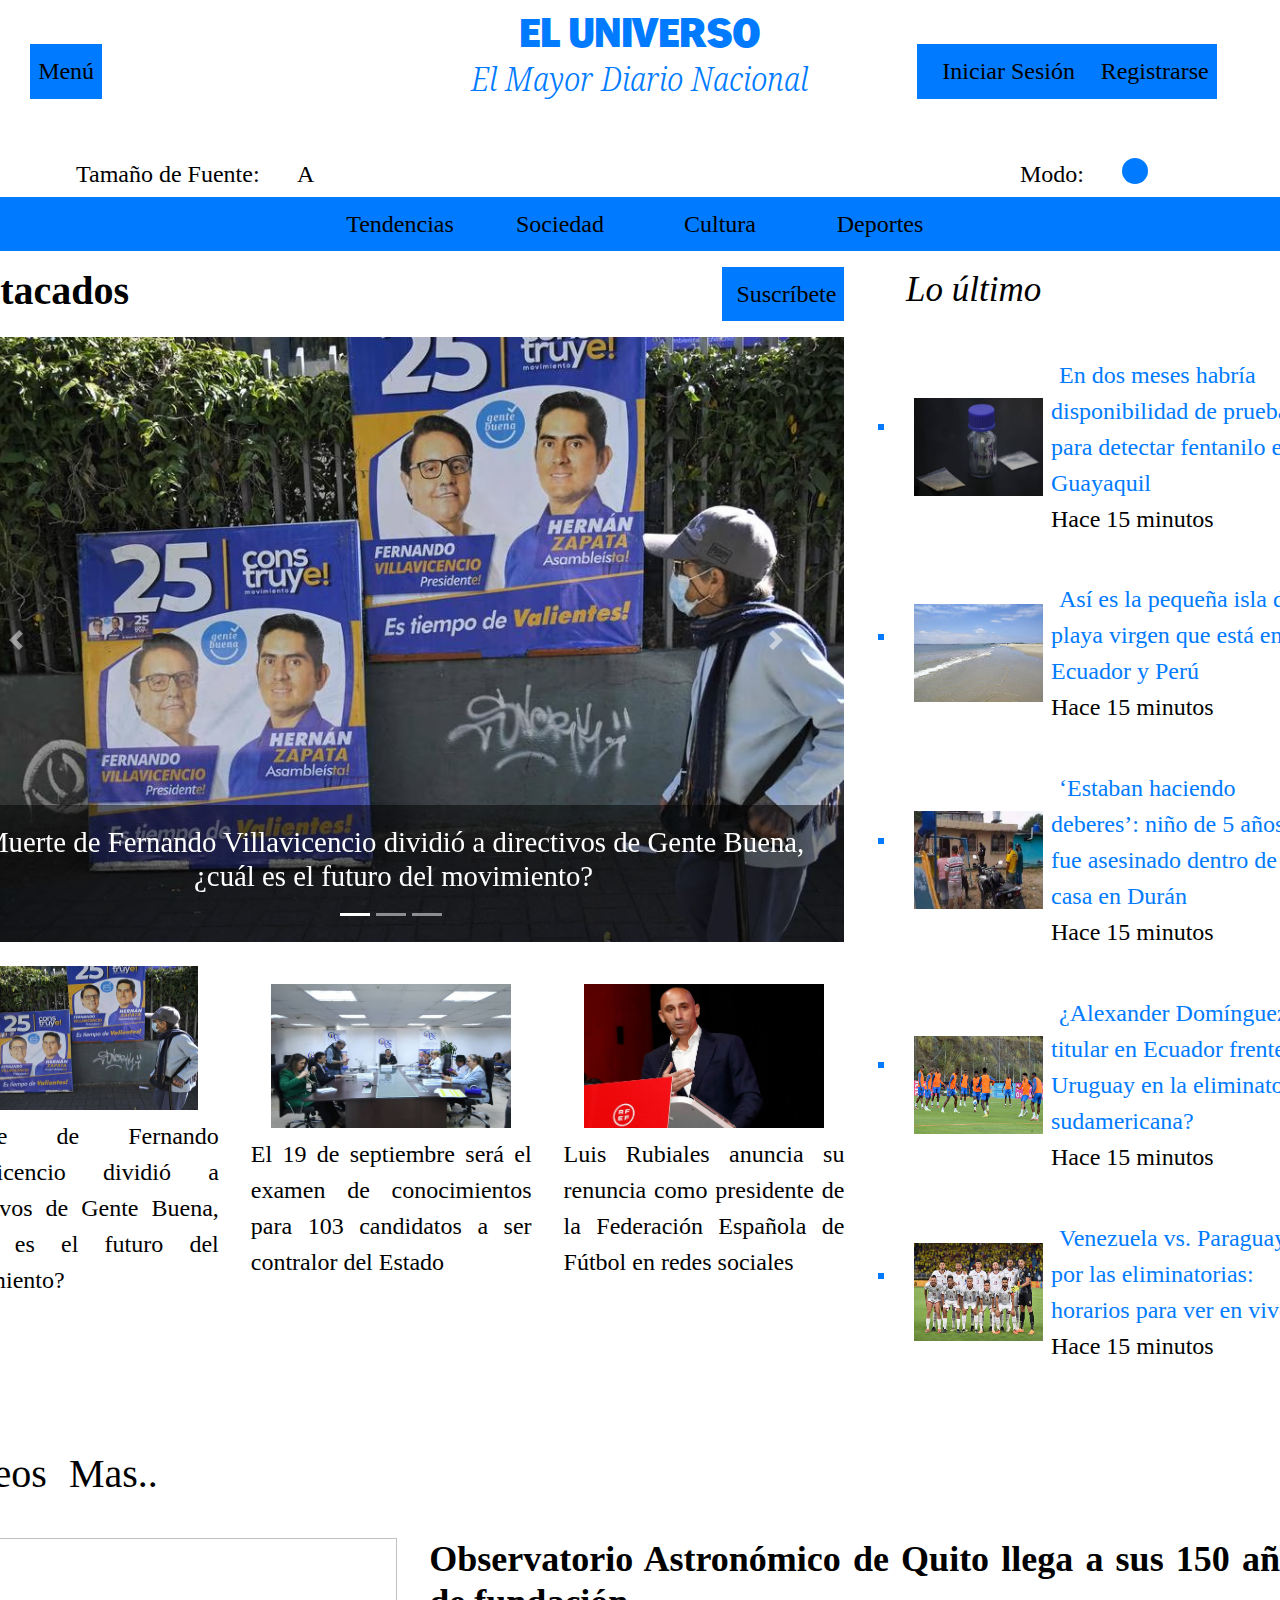
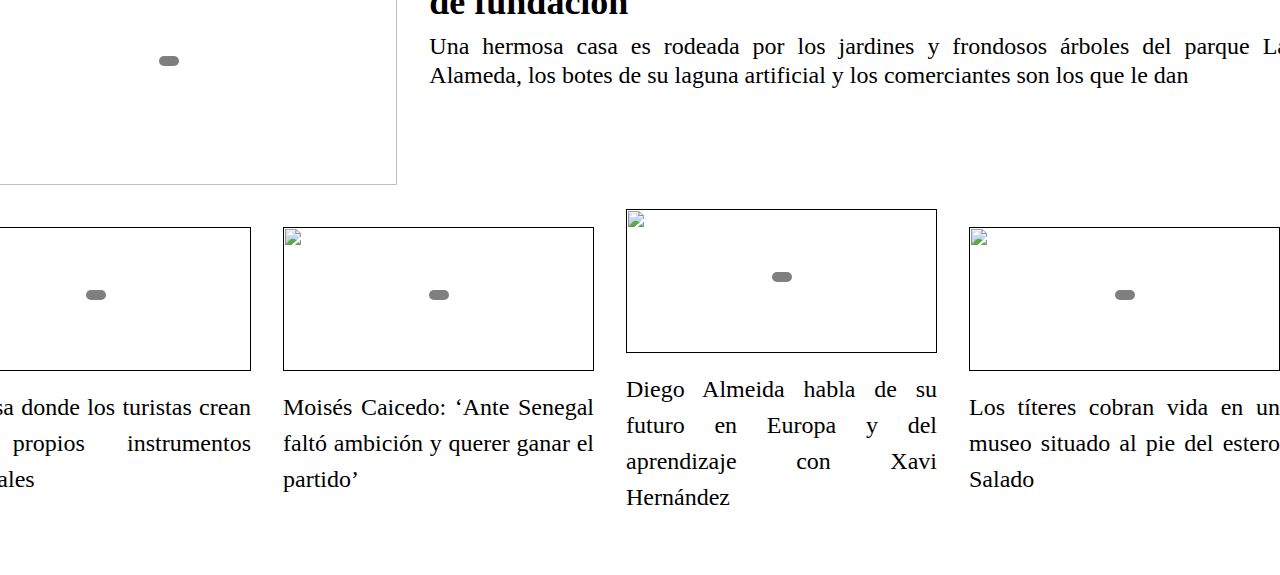
==== commit 9339f0a8: "fin wave" ====
--- a/ElUniverso/index.html
+++ b/ElUniverso/index.html
@@ -12,12 +12,12 @@
     <script src="https://kit.fontawesome.com/f9e2e8e2a6.js" crossorigin="anonymous"></script>
     <script src="js/script.js" type="text/javascript" defer></script>
     <script src="js/aumentartexto.js" type="text/javascript" defer></script>
-    <script src="js/carrucel.js"></script>
+
 </head>
 
 <body>
     <!--header-->
-    <div>
+    <div role="banner">
         <div class="grid3 mb-1">
             <!--columna1-->
             <div class="centrar">
@@ -25,11 +25,11 @@
                 <div class="grid2 header1 centrar ">
                     <button class="boton boton_menu" tabindex="3">
                         <i class="fa-solid fa-bars" style="color: var(--white_text);"></i>
-                        <span>MENÚ</span>
+                        <span>Menú</span>
                     </button>
                     <!--barra de busqueda-->
                     <div class="grid2 centrar barra_busqueda">
-                        
+
                         <div class="centrar">
                             <input class="input_lupa" type="text" tabindex="3" aria-label="barra de busqueda">
                         </div>
@@ -146,9 +146,9 @@
     </div>
 
 
-    </div>
+    
     <!--body noticias-->
-    <div class="centrar ">
+    <div class="centrar " role="body noticias">
         <div class="body body_noticias mt-3 pb-5 borde_inferior">
             <!--destacados-->
             <div class="pr-1 destacados">
@@ -162,13 +162,14 @@
                                 <button class="boton boton_suscribete contenido_inline" tabindex="19">
                                     <i class="fa-solid fa-star" style="color: #26B6FD;"></i>
                                     <p class="">Suscríbete</p>
-                                    
+
                                 </button>
                             </div>
 
                         </div>
                         <!--carrucel-->
-                        <div class="carrucel" tabindex="20" aria-label="carrucel">
+                        <div class="carrucel" tabindex="20"
+                            aria-label="carrucel de noticias destacadas, controlar con flechas del teclado">
                             <div id="carouselExampleIndicators" class="carousel slide mt-3" data-ride="carousel">
                                 <ol class="carousel-indicators">
                                     <li data-target="#carouselExampleIndicators" data-slide-to="0" class="active"></li>
@@ -179,10 +180,12 @@
                                     <div class="carousel-item active">
                                         <a href="" tabindex="22">
                                             <img class="d-block w-100" src="imagenes/noticias/noticia1.png"
-                                                alt="Muerte de Fernando Villavicencio dividió a directivos de Gente Buena, ¿cuál es el futuro del movimiento?">
-    
+                                                alt="Imagen de una calle de quito con pancartas de la lista 25">
+
                                             <div class="carousel-caption d-md-block">
-                                                <h2>Muerte de Fernando Villavicencio dividió a directivos de Gente Buena,
+                                                <span aria-label="Titulo de noticia"></span>
+                                                <h2>Muerte de Fernando Villavicencio dividió a directivos de Gente
+                                                    Buena,
                                                     ¿cuál es el futuro del movimiento?</h5>
                                             </div>
                                         </a>
@@ -190,40 +193,44 @@
                                     <div class="carousel-item">
                                         <a href="" tabindex="22">
                                             <img class="d-block w-100" src="imagenes/noticias/noticia2.png"
-                                                alt="El 19 de septiembre será el examen de conocimientos para 103 candidatos a ser contralor del Estado">
+                                                alt="Imagen de Reunión para definir el examen de conocimientos para ser contralor del Estado">
                                             <div class="carousel-caption d-md-block">
-    
-                                                <h2>El 19 de septiembre será el examen de conocimientos para 103 candidatos
+                                                <span aria-label="Titulo de noticia"></span>
+                                                <h2>El 19 de septiembre será el examen de conocimientos para 103
+                                                    candidatos
                                                     a ser contralor del Estado
                                                     </h5>
                                         </a>
-    
+
                                     </div>
                                 </div>
                                 <div class="carousel-item">
                                     <a href="" tabindex="22">
                                         <img class="d-block w-100" src="imagenes/noticias/noticia3.png"
                                             alt="Luis Rubiales anuncia su renuncia como presidente de la Federación Española de Fútbol">
-    
+
                                         <div class="carousel-caption d-md-block">
+                                            <span aria-label="Titulo de noticia"></span>
                                             <h2>Luis Rubiales anuncia su renuncia como presidente de la Federación
                                                 Española de Fútbol</h5>
                                         </div>
                                     </a>
                                 </div>
                             </div>
-                            <a class="carousel-control-prev" tabindex="21" href="#carouselExampleIndicators" role="button"
-                                data-slide="prev" >
+                            <a id="miInput" class="carousel-control-prev" aria-keyshortcuts="ArrowRight" tabindex="21"
+                                role="button" data-slide="prev" href="#carouselExampleIndicators" role="button"
+                                data-slide="prev">
+
                                 <span class="carousel-control-prev-icon" aria-hidden="true"></span>
                                 <span class="sr-only">Mostrar Previo</span>
                             </a>
-                            <a class="carousel-control-next" tabindex="23" href="#carouselExampleIndicators" role="button"
-                                data-slide="next">
+                            <a class="carousel-control-next" tabindex="23" aria-keyshortcuts="ArrowRight" role="button"
+                                data-slide="next" href="#carouselExampleIndicators" role="button" data-slide="next">
                                 <span class="carousel-control-next-icon" aria-hidden="true"></span>
                                 <span class="sr-only">Mostrar Siguiente</span>
                             </a>
                         </div>
-                        
+
                     </div>
                 </div>
 
@@ -234,16 +241,17 @@
                 <div class="centrar noticiaDestacadaDiv">
                     <div class="noticiaDestacada borde_gris">
                         <div class="centrar">
-                            <a href="">
+                            <a href="" tabindex="24">
                                 <img src="imagenes/noticias/noticia1.png"
-                                    alt="El campo Tiputini está fuera del Parque Nacional Yasuní, pero es parte del bloque 43 o ITT.">
-
-                            </a>
-
-                        </div>
-
-                        <a href="noticia.html">Muerte de Fernando Villavicencio dividió a directivos de Gente Buena,
-                            ¿cuál es el futuro del movimiento?</a>
+                                    alt="Imagen de una calle de quito con pancartas de la lista 25">
+                            </a>
+
+                        </div>
+
+                        <a href="" tabindex="25"><span aria-label="Titulo de noticia"></span>Muerte de Fernando
+                            Villavicencio dividió a directivos de Gente Buena,
+                            ¿cuál es el futuro del movimiento?
+                        </a>
 
                     </div>
                 </div>
@@ -251,14 +259,15 @@
                 <div class="centrar borde_gris noticiaDestacadaDiv">
                     <div class="noticiaDestacada">
                         <div class="centrar">
-                            <a href="">
+                            <a href="" tabindex="26">
                                 <img src="imagenes/noticias/noticia2.png"
-                                    alt="El campo Tiputini está fuera del Parque Nacional Yasuní, pero es parte del bloque 43 o ITT.">
-
-                            </a>
-
-                        </div>
-                        <a href="">El 19 de septiembre será el examen de conocimientos para 103 candidatos a ser
+                                    alt="Imagen de Reunion para definir el examen de conocimientos para ser contralor del Estado">
+
+                            </a>
+
+                        </div>
+                        <a href="" tabindex="27"><span aria-label="Titulo de noticia"></span>El 19 de septiembre será el
+                            examen de conocimientos para 103 candidatos a ser
                             contralor del Estado</a>
 
                     </div>
@@ -266,15 +275,16 @@
                 <div class="centrar noticiaDestacadaDiv">
                     <div class="noticiaDestacada">
                         <div class="centrar">
-                            <a href="">
+                            <a href="" tabindex="28">
                                 <img src="imagenes/noticias/noticia3.png"
-                                    alt="El campo Tiputini está fuera del Parque Nacional Yasuní, pero es parte del bloque 43 o ITT.">
-
-                            </a>
-
-                        </div>
-                        <a href="">Luis Rubiales anuncia su renuncia como presidente de la Federación Española de
-                            Fútbol</a>
+                                    alt="Imagen de Luis Rubiales en una conferencia">
+
+                            </a>
+
+                        </div>
+                        <a href="" tabindex="29"><span aria-label="Titulo de noticia"></span>Luis Rubiales anuncia su
+                            renuncia como presidente de la Federación Española de
+                            Fútbol en redes sociales</a>
 
                     </div>
                 </div>
@@ -283,19 +293,19 @@
         </div>
         <!--lo ultimo-->
         <div class="lo_ultimo">
-            <div class="titulo2">
+            <div class="titulo2" tabindex="29" aria-label="Seccion de lo ultimo">
                 Lo último
             </div>
             <div class="noticiaNueva borde_inferior border_top">
                 <div class="cuadrado_azul"></div>
-                <a href="" class="centrar">
-                    <img src="imagenes/noticias/noticia4.png"
-                        alt="El campo Tiputini está fuera del Parque Nacional Yasuní, pero es parte del bloque 43 o ITT.">
+                <a href="" class="centrar" tabindex="30">
+                    <img src="imagenes/noticias/noticia4.png" alt="Imagen de un frasco de fentanilo">
                 </a>
 
                 <div class="centrar">
                     <div>
-                        <a href="noticia.html">En dos meses habría disponibilidad de pruebas para detectar fentanilo
+                        <a href="noticia.html" tabindex="31"><span aria-label="Titulo de noticia"></span>En dos meses
+                            habría disponibilidad de pruebas para detectar fentanilo
                             en Guayaquil</a>
                         <p class="letra_gris">Hace 15 minutos</p>
                     </div>
@@ -303,14 +313,14 @@
             </div>
             <div class="noticiaNueva borde_inferior">
                 <div class="cuadrado_azul"></div>
-                <a href="" class="centrar">
-                    <img src="imagenes/noticias/noticia5.png"
-                        alt="El campo Tiputini está fuera del Parque Nacional Yasuní, pero es parte del bloque 43 o ITT.">
+                <a href="" class="centrar" tabindex="32">
+                    <img src="imagenes/noticias/noticia5.png" alt="Imagen de La isla Punta Capones">
                 </a>
 
                 <div class="centrar">
                     <div>
-                        <a href="noticia.html">Así es la pequeña isla de playa virgen que está entre Ecuador y Perú
+                        <a href="noticia.html" tabindex="33"><span aria-label="Titulo de noticia"></span>Así es la
+                            pequeña isla de playa virgen que está entre Ecuador y Perú
                         </a>
                         <p class="letra_gris">Hace 15 minutos</p>
                     </div>
@@ -319,14 +329,14 @@
             </div>
             <div class="noticiaNueva borde_inferior">
                 <div class="cuadrado_azul"></div>
-                <a href="" class="centrar">
-                    <img src="imagenes/noticias/noticia6.png"
-                        alt="El campo Tiputini está fuera del Parque Nacional Yasuní, pero es parte del bloque 43 o ITT.">
+                <a href="" class="centrar" tabindex="34">
+                    <img src="imagenes/noticias/noticia6.png" alt="Imagen del hogar de niño asesinado en Durán">
                 </a>
 
                 <div class="centrar">
                     <div>
-                        <a href="noticia.html">‘Estaban haciendo deberes’: niño de 5 años
+                        <a href="noticia.html" tabindex="35"><span aria-label="Titulo de noticia"></span>‘Estaban
+                            haciendo deberes’: niño de 5 años
                             fue asesinado dentro de su casa en Durán
                         </a>
                         <p class="letra_gris">Hace 15 minutos</p>
@@ -336,14 +346,14 @@
             </div>
             <div class="noticiaNueva borde_inferior">
                 <div class="cuadrado_azul"></div>
-                <a href="" class="centrar">
-                    <img src="imagenes/noticias/noticia7.png"
-                        alt="El campo Tiputini está fuera del Parque Nacional Yasuní, pero es parte del bloque 43 o ITT.">
+                <a href="" class="centrar" tabindex="36">
+                    <img src="imagenes/noticias/noticia7.png" alt="Imagen de futbolistas entrenando">
                 </a>
 
                 <div class="centrar">
                     <div>
-                        <a href="noticia.html">¿Alexander Domínguez, titular en Ecuador frente a Uruguay en la
+                        <a href="noticia.html" tabindex="37"><span aria-label="Titulo de noticia"></span>¿Alexander
+                            Domínguez, titular en Ecuador frente a Uruguay en la
                             eliminatoria sudamericana?
                         </a>
                         <p class="letra_gris">Hace 15 minutos</p>
@@ -353,33 +363,35 @@
             </div>
             <div class="noticiaNueva borde_inferior">
                 <div class="cuadrado_azul"></div>
-                <a href="" class="centrar">
-                    <img src="imagenes/noticias/noticia8.png"
-                        alt="El campo Tiputini está fuera del Parque Nacional Yasuní, pero es parte del bloque 43 o ITT.">
+                <a href="" class="centrar" tabindex="38">
+                    <img src="imagenes/noticias/noticia8.png" alt="Imagen de la selección venezolana">
                 </a>
 
                 <div class="centrar">
                     <div>
-                        <a href="noticia.html">Venezuela vs. Paraguay por las eliminatorias: horarios para ver en vivo
+                        <a href="noticia.html" tabindex="39"><span aria-label="Titulo de noticia"></span>Venezuela vs.
+                            Paraguay por las eliminatorias: horarios para ver en vivo
                         </a>
                         <p class="letra_gris">Hace 15 minutos</p>
                     </div>
 
                 </div>
             </div>
-            
+
         </div>
 
     </div>
     </div>
 
     <!--videos mas-->
-    <div class="centrar div-videos alinear-izquierda-s">
+    <div class="centrar div-videos">
         <div>
             <div class="ancho1">
                 <div class="body p-videos pt-2">
-                    <span class="borde_gris titulo light pr-2">Videos</span>
-                    <span class="ml-2 titulo light"><a href="" class="letra_gris">Mas..</a></span> </sapn>
+                    <span class="borde_gris titulo light pr-2" tabindex="40"
+                        aria-label="Sección de Noticias con Videos">Videos</span>
+                    <span class="ml-2 titulo light"><a href="" class="letra_gris" tabindex="41"
+                            aria-label="Seleccionar para mas videos">Mas..</a></span> </sapn>
                 </div>
             </div>
         </div>
@@ -393,20 +405,21 @@
                     <div class="fondo-gris"></div>
                     <div class="grid2 pt-1">
                         <div class="miniatura_video centrar">
-                            <a href="">
-                                <img src="/imagenes/videos/otavalo.png" alt="">
+                            <a href="aqui.html" tabindex="42"
+                                aria-label="Miniatura de video Observatorio Astronómico de Quito en su aniversario 150">
+                                <img src="/imagenes/videos/astronomo.jpg" alt="">
                                 <i class="fa-regular fa-circle-play" style="color: #ffffff;"></i>
                             </a>
 
                         </div>
 
                         <div class="video_principal">
-                            <a href="">
-                                <h1>Hotel Otavalo</h1>
-                                <h2 class="pr-4">Los ponchos, sombreros, artesanías y demás elementos de la cultura
-                                    indígena han
-                                    vuelto a
-                                    Otavalo en una ciudad turística para ecuatorianos y extranjeros</h2>
+                            <a href="" tabindex="42">
+                                <h1><span aria-label="Titulo de noticia"></span>Observatorio Astronómico de Quito
+                                    llega a sus 150 años de fundación</h1>
+                                <h2 class="pr-4">Una hermosa casa es rodeada por los jardines y frondosos árboles del
+                                    parque La Alameda,
+                                    los botes de su laguna artificial y los comerciantes son los que le dan</h2>
 
                             </a>
                             <p>Hace un mes</p>
@@ -418,17 +431,18 @@
                             <div class="video_secundario">
                                 <div class="centrar_texto">
                                     <div class="miniatura_video centrar mb-1">
-                                        <a href="">
+                                        <a href="" tabindex="43"
+                                            aria-label="Miniatura de video Casa museo donde los turistas crean sus instrumentos">
                                             <img class="segunda-imagen" src="/imagenes/videos/video1.png" alt="">
                                             <i class="fa-regular fa-circle-play" style="color: #ffffff;"></i>
                                         </a>
-    
+
                                     </div>
-                                </div>                                
+                                </div>
 
                                 <div class="video_secundario_desc">
-                                    <a href="">
-                                            La casa donde los
+                                    <a href="" tabindex="44"><span aria-label="Titulo de noticia"></span>
+                                        La casa donde los
                                         turistas crean sus propios
                                         instrumentos musicales
                                     </a>
@@ -441,20 +455,21 @@
                             <div class="video_secundario">
                                 <div class="centrar_texto">
                                     <div class="miniatura_video centrar mb-1">
-                                        <a href="">
+                                        <a href="" tabindex="45"
+                                            aria-label="Miniatura de video Opinion de Moisés Caicedo sobre desempeño de Ecuador en el mundial">
                                             <img class="segunda-imagen" src="/imagenes/videos/video2.png" alt="">
                                             <i class="fa-regular fa-circle-play" style="color: #ffffff;"></i>
                                         </a>
-    
+
                                     </div>
                                 </div>
                                 <div class="video_secundario_desc">
-                                    <a href="">
+                                    <a href="" tabindex="46"><span aria-label="Titulo de noticia"></span>
                                         Moisés Caicedo: ‘Ante Senegal faltó ambición y querer ganar el partido’
                                     </a>
                                     <p>Hace un mes</p>
                                 </div>
-                                
+
 
                             </div>
                         </div>
@@ -462,17 +477,18 @@
                             <div class="video_secundario">
                                 <div class="centrar_texto">
                                     <div class="miniatura_video centrar mb-1">
-                                        <a href="">
+                                        <a href="" tabindex="47"
+                                            aria-label="Miniatura de video Diego Almeida habla de su futuro en Europa">
                                             <img class="segunda-imagen" src="/imagenes/videos/video3.png" alt="">
                                             <i class="fa-regular fa-circle-play" style="color: #ffffff;"></i>
                                         </a>
-    
+
                                     </div>
                                 </div>
 
                                 <div class="video_secundario_desc">
-                                    <a href="">
-                                        Diego Almeida habla de su futuro en Europa
+                                    <a href="" tabindex="48"><span aria-label="Titulo de noticia"></span>
+                                        Diego Almeida habla de su futuro en Europa y del aprendizaje con Xavi Hernández
                                     </a>
                                     <p>Hace un mes</p>
                                 </div>
@@ -483,16 +499,17 @@
                             <div class="video_secundario">
                                 <div class="centrar_texto">
                                     <div class="miniatura_video centrar mb-1">
-                                        <a href="">
+                                        <a href="" tabindex="49"
+                                            aria-label="Miniatura de video museo donde los títeres cobran vida ">
                                             <img class="segunda-imagen" src="/imagenes/videos/video4.png" alt="">
                                             <i class="fa-regular fa-circle-play" style="color: #ffffff;"></i>
                                         </a>
-    
+
                                     </div>
                                 </div>
 
                                 <div class="video_secundario_desc">
-                                    <a href="">
+                                    <a href="" tabindex="50"><span aria-label="Titulo de noticia"></span>
                                         Los títeres cobran vida en un museo situado al pie del estero Salado
                                     </a>
                                     <p>Hace un mes</p>
@@ -507,7 +524,7 @@
         </div>
 
     </div>
-    
+
     <script src="https://code.jquery.com/jquery-3.2.1.slim.min.js"
         integrity="sha384-KJ3o2DKtIkvYIK3UENzmM7KCkRr/rE9/Qpg6aAZGJwFDMVNA/GpGFF93hXpG5KkN"
         crossorigin="anonymous"></script>
@@ -517,8 +534,7 @@
     <script src="https://cdn.jsdelivr.net/npm/bootstrap@4.0.0/dist/js/bootstrap.min.js"
         integrity="sha384-JZR6Spejh4U02d8jOt6vLEHfe/JQGiRRSQQxSfFWpi1MquVdAyjUar5+76PVCmYl"
         crossorigin="anonymous"></script>
-
-
+    <script src="js/carrucel.js"></script>
 
 </body>
 
--- a/ElUniverso/css/styles.css
+++ b/ElUniverso/css/styles.css
@@ -5,7 +5,7 @@
     --text: #000;
     --borde: #BBB;
     --white_text: #FFFFFF;
-    --gray_text: #555555A3;
+    --gray_text: #535050;
     --anchor_hoover: #0374BB;
 
 }
@@ -41,8 +41,8 @@
 
 
 :root {
-    --altura: 3rem;
-    --text-size: 1.3;
+    --altura: 3.4rem;
+    --text-size: 1.5;
 
 }
 
@@ -63,6 +63,7 @@
     margin: 0px;
     font-size: calc(var(--text-size) * 1rem);
     color: var(--text);
+    
 }
 
 
@@ -81,13 +82,17 @@
     text-decoration: none;
 }
 
-a:visited {
-    color: var(--text);
-}
+
+
+
+a:visited {  
+    color: var(--text);
+}
+
 
 a:hover {
     color: var(--anchor_hoover);
-    text-decoration: none;
+    
 }
 
 button:hover {
@@ -111,11 +116,11 @@
 }
 
 h1 {
-    font-size: calc(var(--text-size) * 2rem);
+    font-size: calc(var(--text-size) * 1.5rem);
 }
 
 h2{
-    font-size: calc(var(--text-size) * 1.3rem);
+    font-size: calc(var(--text-size) * 1.2rem);
 }
 
 
@@ -144,7 +149,7 @@
     font-style: italic;
     font-weight: 400;
     line-height: normal;
-    padding-bottom: 1.0rem;
+    padding-bottom: 1.5rem;
     padding-top: 0.195rem;
 }
 
@@ -288,9 +293,6 @@
 
 }
 
-.barra_busqueda{
-    
-}
 
 .boton {
     width: auto;
@@ -375,6 +377,17 @@
     text-align: justify;
 }
 
+
+
+.body a:visited {  
+    color: var(--text);
+}
+
+.videos a:visited {  
+    color: var(--white_text);
+    
+}
+
 .borde_inferior {
     border-bottom: 1px dashed var(--borde);
 }
@@ -394,8 +407,7 @@
 
 .noticiaDestacada a {
     margin-top: 0.5rem;
-    display: block;
-    text-decoration: none;
+    display: block;   
 
 }
 
@@ -499,6 +511,12 @@
     font-weight: lighter;
 }
 
+.video_principal h2{
+    padding-left: 2rem;
+    font-weight: lighter;
+    font-size: calc(var(--text-size) * 1rem);
+}
+
 .video_principal p {
     padding-left: 2rem;
     font-weight: 0;
@@ -573,6 +591,14 @@
     margin-right: 8rem;
 }
 
+.videos p{
+    color: #ffffffa3
+}
+
+#miInput {
+    padding: 10px;
+    font-size: 16px;
+}
 
 
 
@@ -664,4 +690,4 @@
     -webkit-transform: translateX(26px);
     -ms-transform: translateX(26px);
     transform: translateX(26px);
-}+}
--- a/ElUniverso/css/stylesResponsive.css
+++ b/ElUniverso/css/stylesResponsive.css
@@ -153,6 +153,14 @@
         height: auto;
     }
 
+    .video_principal h1{
+        text-justify: newspaper;
+        padding-right: 1.4rem;
+    }
+
+    .video_principal h2{
+        text-justify: newspaper;
+    }
 
     .video_secundario_desc a{
         padding-left: 2rem;
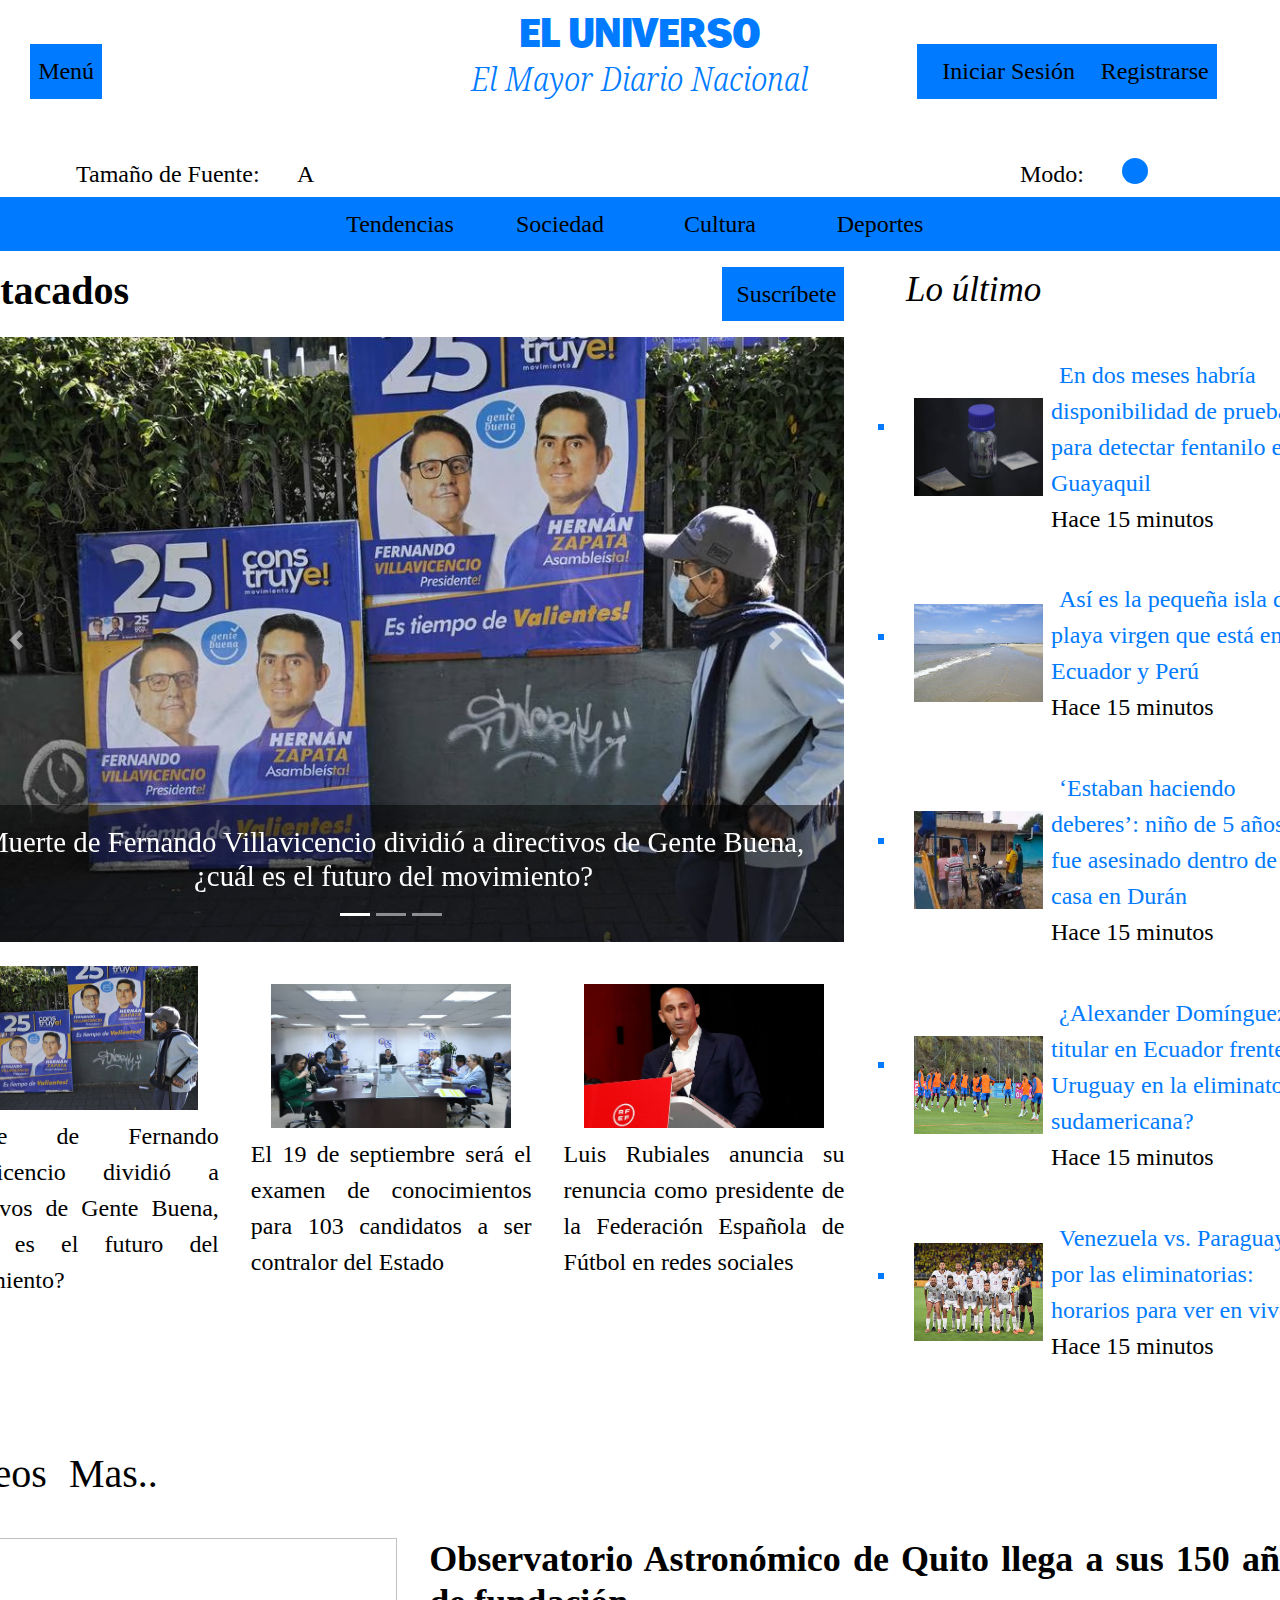
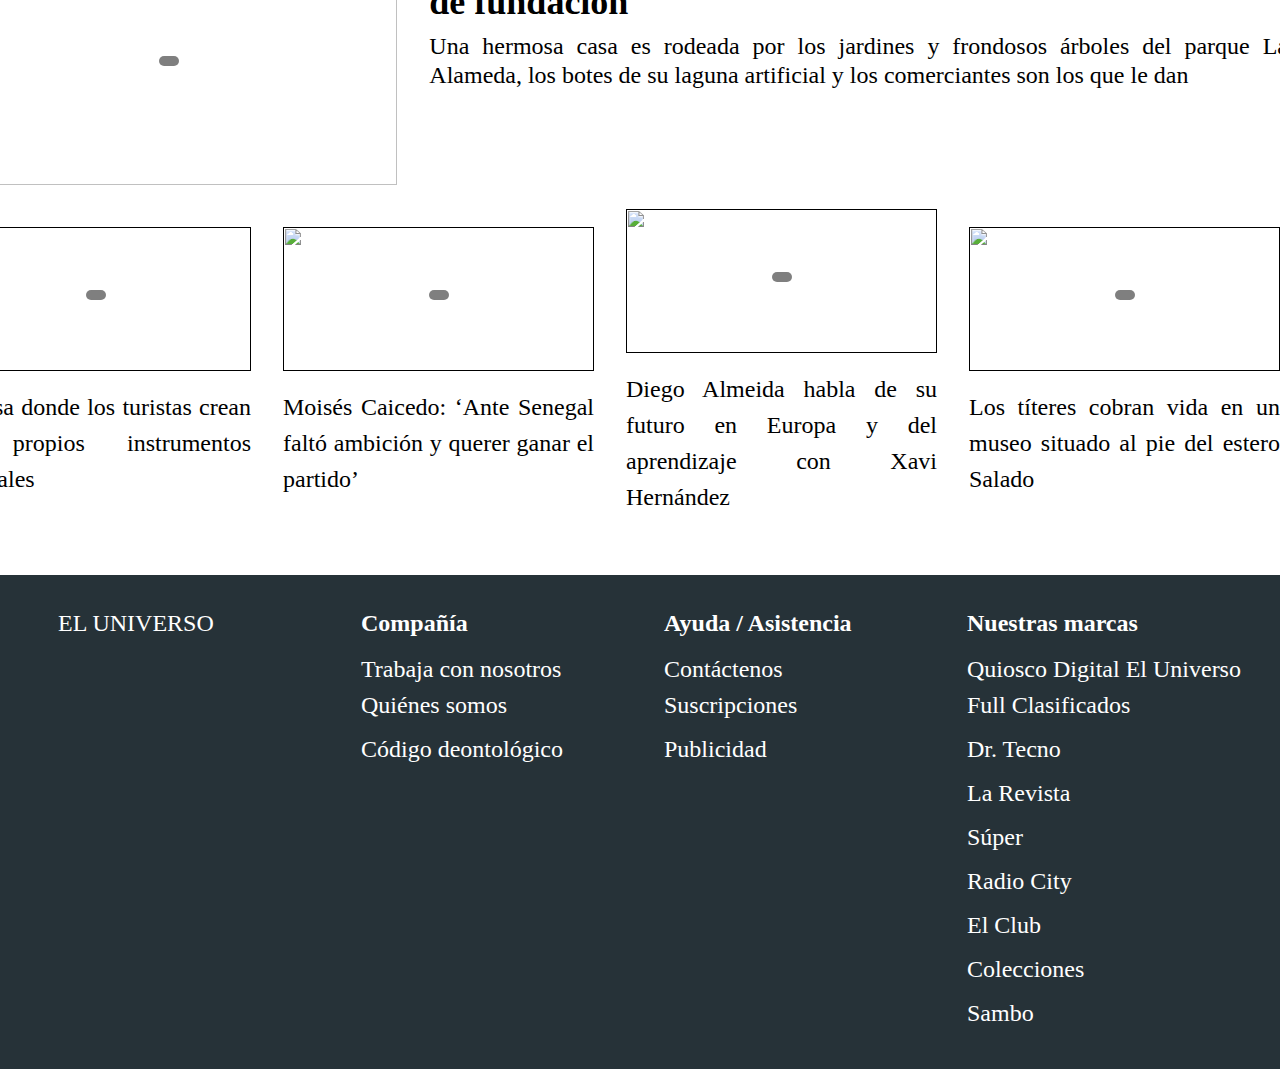
==== commit 23c86c5d: "footer cambios" ====
--- a/ElUniverso/index.html
+++ b/ElUniverso/index.html
@@ -146,7 +146,7 @@
     </div>
 
 
-    
+
     <!--body noticias-->
     <div class="centrar " role="body noticias">
         <div class="body body_noticias mt-3 pb-5 borde_inferior">
@@ -524,6 +524,88 @@
         </div>
 
     </div>
+    <div class="centrar">
+        <div class="footer">
+            <!-- Columna 1 -->
+            <div class="footer-column">
+                <div>
+                    <div class="el-universo" tabindex="51" aria-label="Redes sociales del universo">EL UNIVERSO</div>
+                    <div class="social-icons mtb-1">
+                        <a href=""><i class="fa-brands fa-facebook mr-10px" aria-label="Facebook" tabindex="29"></i></a>
+                        <a href=""><i class="fa-brands fa-twitter mr-10px" aria-label="Twitter" tabindex="30"></i></a>
+                        <a href=""><i class="fa-brands fa-youtube mr-10px" aria-label="YouTube" tabindex="31"></i></a>
+                        <a href=""><i class="fa-brands fa-instagram mr-10px" aria-label="Instagram"
+                                tabindex="32"></i></a>
+                        <a href=""><i class="fa-brands fa-soundcloud mr-10px" aria-label="Soundcloud"
+                                tabindex="33"></i></a>
+                        <a href=""><i class="fa-brands fa-linkedin mr-10px" aria-label="LinkedIn" tabindex="34"></i></a>
+                    </div>
+                </div>
+            </div>
+
+            <!-- Columna 2 -->
+            <div class="footer-column">
+                <div class="column-title" tabindex="52">Compañía</div>
+                <div class="column-text mtb-1" tabindex="53">
+                    <a href="">Trabaja con nosotros </a>
+                </div>
+                <div class="column-text mb-2" tabindex="54">
+                    <a href="">Quiénes somos </a>
+                </div>
+                <div class="column-text" tabindex="55">
+                    <a href="">Código deontológico </a>
+                </div>
+            </div>
+
+            <!-- Columna 3 -->
+            <div class="footer-column">
+                <div class="column-title" tabindex="56">Ayuda / Asistencia</div>
+                <div class="column-text mtb-1" tabindex="57">
+                    <a href="">Contáctenos</a>
+                </div>
+                <div class="column-text mb-2" tabindex="58">
+                    <a href="">Suscripciones</a>
+                </div>
+                <div class="column-text mb-2" tabindex="59">
+                    <a href="">Publicidad</a>
+                </div>
+            </div>
+
+            <!-- Columna 4 -->
+
+            <div class="footer-column">
+                <div class="column-title" tabindex="60">Nuestras marcas</div>
+                <div class="column-text mtb-1" tabindex="61">
+                    <a href="">Quiosco Digital El Universo</a>
+                </div>
+                <div class="column-text mb-2" tabindex="62">
+                    <a href="">Full Clasificados</a>
+                </div>
+                <div class="column-text mb-2" tabindex="63">
+                    <a href="">Dr. Tecno</a>
+                </div>
+                <div class="column-text mb-2" tabindex="64">
+                    <a href="">La Revista</a>
+                </div>
+                <div class="column-text mb-2" tabindex="65">
+                    <a href="">Súper</a>
+                </div>
+                <div class="column-text mb-2" tabindex="66">
+                    <a href="">Radio City</a>
+                </div>
+                <div class="column-text mb-2" tabindex="67">
+                    <a href="">El Club</a>
+                </div>
+                <div class="column-text mb-2" tabindex="68">
+                    <a href="">Colecciones</a>
+                </div>
+                <div class="column-text mb-2" tabindex="68">
+                    <a href=""> Sambo</a>
+                </div>
+            </div>
+        </div>
+    </div>
+
 
     <script src="https://code.jquery.com/jquery-3.2.1.slim.min.js"
         integrity="sha384-KJ3o2DKtIkvYIK3UENzmM7KCkRr/rE9/Qpg6aAZGJwFDMVNA/GpGFF93hXpG5KkN"
--- a/ElUniverso/css/styles.css
+++ b/ElUniverso/css/styles.css
@@ -598,6 +598,10 @@
 #miInput {
     padding: 10px;
     font-size: 16px;
+}
+
+.titulo_paguina *:hover{
+    text-decoration: none;
 }
 
 
@@ -691,3 +695,50 @@
     -ms-transform: translateX(26px);
     transform: translateX(26px);
 }
+
+.footer {
+    background-color: #263238;
+    color: #fff;
+    padding: 20px;
+    text-align: center;
+    display: flex; /* Utiliza flexbox para colocar las columnas en fila */
+    width: 100%;
+    padding-left: 3rem;
+    
+}
+
+.footer a{
+    color: var(--white_text);
+    
+}
+
+
+/* Estilos para las columnas del footer */
+.footer-column {
+    width: 25%;
+    padding: 10px;
+    text-align: left;
+}
+
+/* Estilos para las columnas del footer */
+.footer-column {
+    width: 25%;
+    padding: 10px;
+    text-align: left;
+}
+
+
+/* Estilos para los títulos y textos de las otras columnas */
+.column-title {
+    font-weight: bold;
+    margin-bottom: 10px;
+    font-size: calc(var(--text-size) * 1rem);
+}
+
+.column-text {    
+    font-size: calc(var(--text-size) * 1rem);
+}
+
+.mb-2 {
+    margin-bottom: 1.5rem;
+}
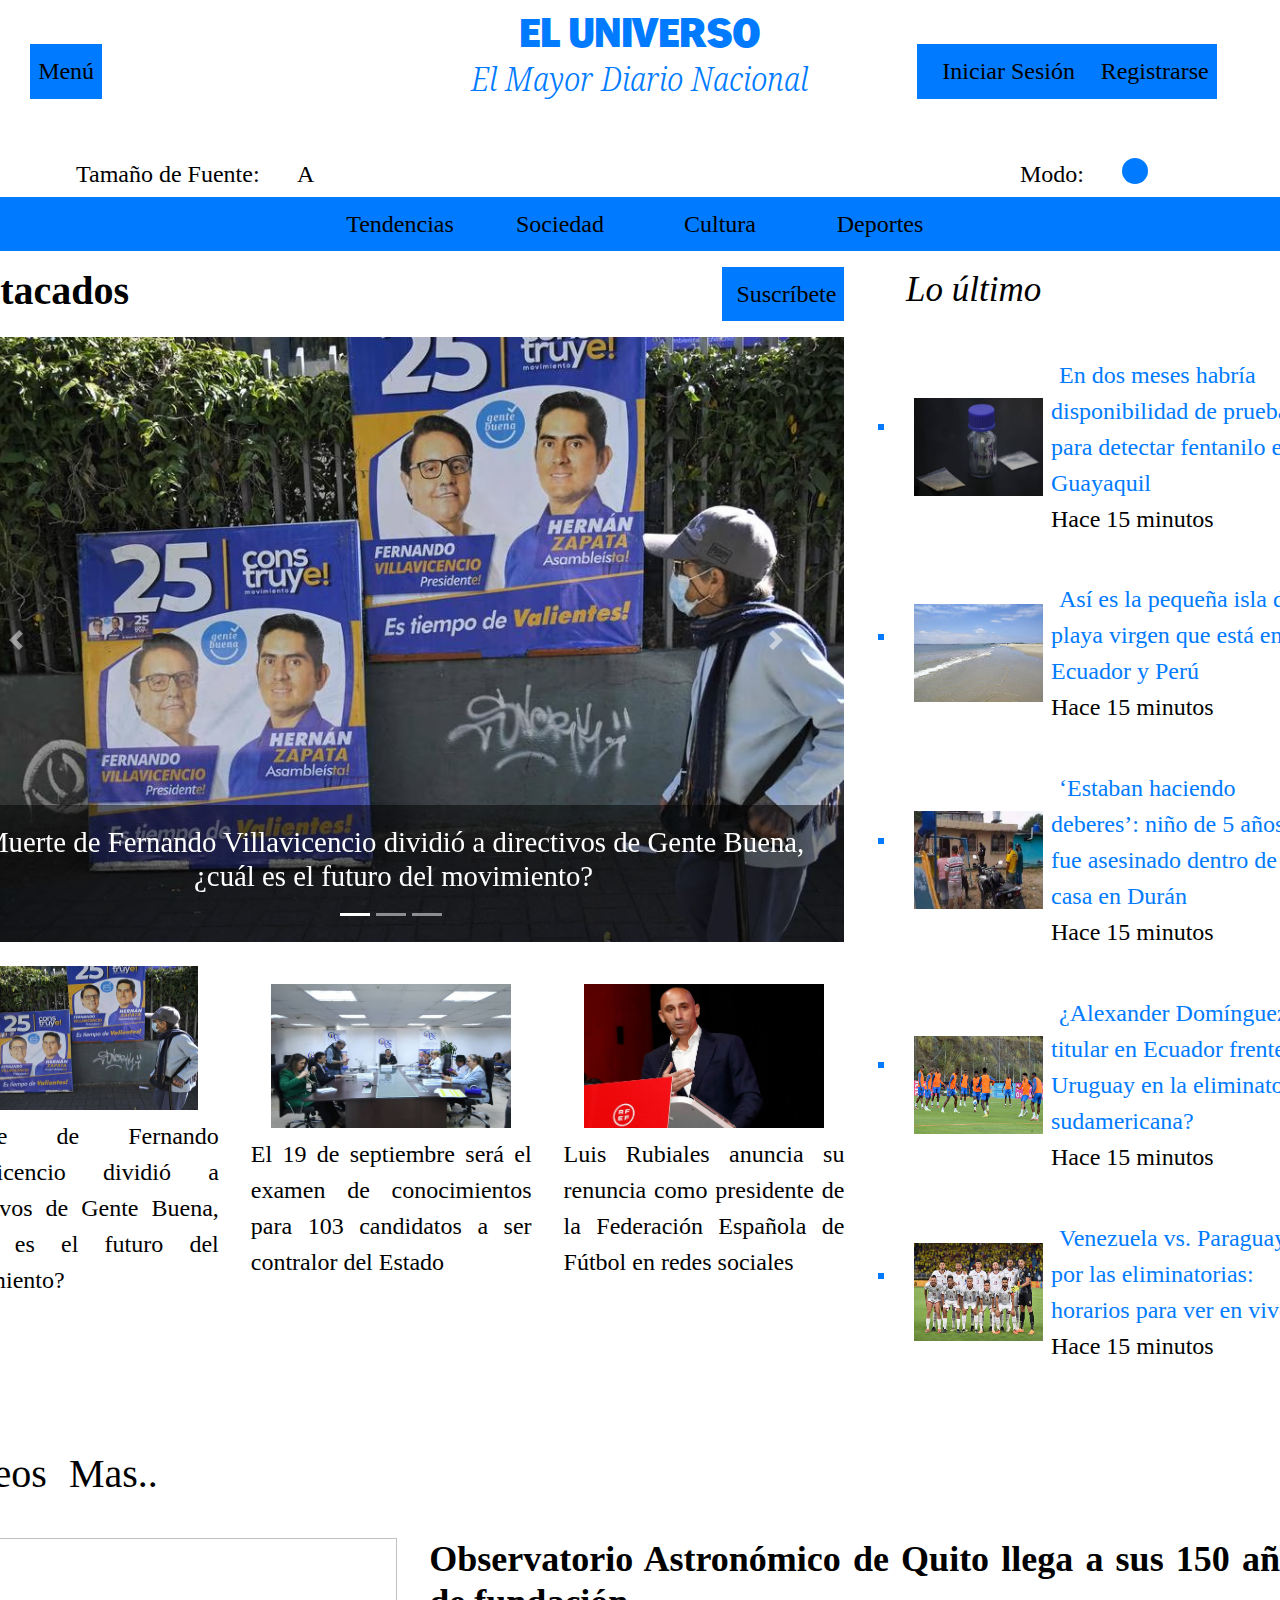
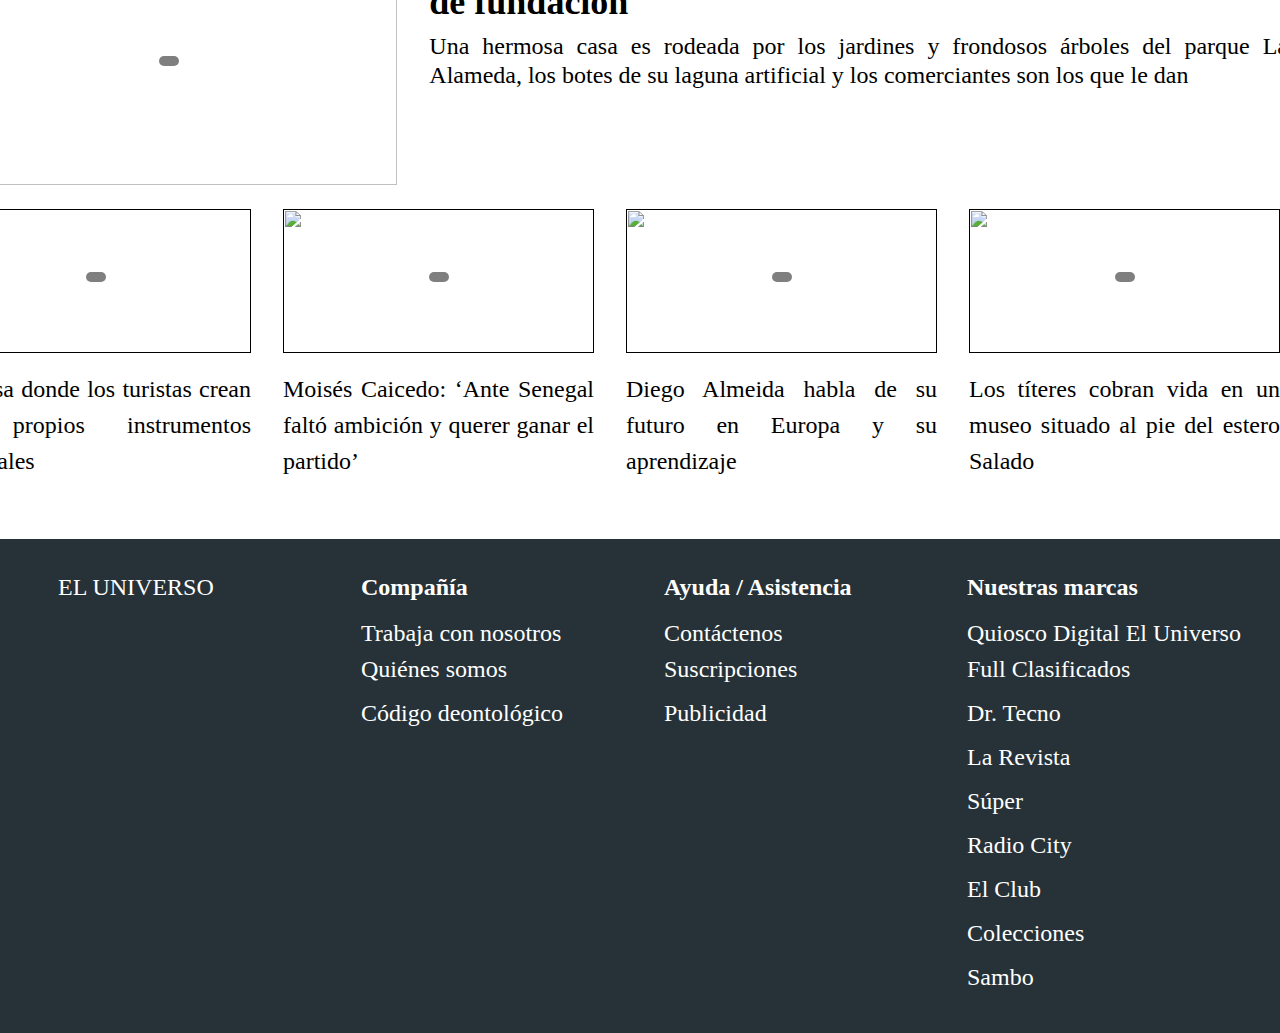
==== commit b1dd9168: "aria-rol" ====
--- a/ElUniverso/index.html
+++ b/ElUniverso/index.html
@@ -62,11 +62,11 @@
             <div class="centrar">
                 <!--Inicio de sesion y registro-->
                 <div class="grid_mitad header1 centrar">
-                    <button tabindex="4" class="boton grid2 centrar boton_iniciar_sesion">
+                    <button id="botonIniciarSesion" tabindex="4" class="boton grid2 centrar boton_iniciar_sesion">
                         <i class="fa-solid fa-user" style="color: var(--white_text);"></i>
                         <div class="ml-2">Iniciar Sesión</div>
                     </button>
-                    <button tabindex="5" class="boton boton_registrarse">
+                    <button id="botonRegistrarse" tabindex="5" class="boton boton_registrarse">
                         Registrarse
                     </button>
                 </div>
@@ -148,14 +148,14 @@
 
 
     <!--body noticias-->
-    <div class="centrar " role="body noticias">
+    <div class="centrar">
         <div class="body body_noticias mt-3 pb-5 borde_inferior">
             <!--destacados-->
             <div class="pr-1 destacados">
                 <div class="centrar pl-3 pr-3">
                     <div>
                         <div class="grid_mitad">
-                            <div class="titulo" tabindex="18" aria-label="Seccion de Destacados">
+                            <div class="titulo" tabindex="18" aria-label="Seccion de Destacados" role="heading" aria-level="1">
                                 Destacados
                             </div>
                             <div class="derecha">
@@ -219,15 +219,15 @@
                             </div>
                             <a id="miInput" class="carousel-control-prev" aria-keyshortcuts="ArrowRight" tabindex="21"
                                 role="button" data-slide="prev" href="#carouselExampleIndicators" role="button"
-                                data-slide="prev">
+                                data-slide="prev" aria-label="Mostrar Previo">
 
                                 <span class="carousel-control-prev-icon" aria-hidden="true"></span>
-                                <span class="sr-only">Mostrar Previo</span>
+                                
                             </a>
                             <a class="carousel-control-next" tabindex="23" aria-keyshortcuts="ArrowRight" role="button"
-                                data-slide="next" href="#carouselExampleIndicators" role="button" data-slide="next">
+                                data-slide="next" href="#carouselExampleIndicators" role="button" data-slide="next" aria-label="Mostrar Siguiente">
                                 <span class="carousel-control-next-icon" aria-hidden="true"></span>
-                                <span class="sr-only">Mostrar Siguiente</span>
+                               
                             </a>
                         </div>
 
@@ -248,7 +248,7 @@
 
                         </div>
 
-                        <a href="" tabindex="25"><span aria-label="Titulo de noticia"></span>Muerte de Fernando
+                        <a href="" tabindex="25" role="heading" aria-level="2"><span aria-label="Titulo de noticia"></span>Muerte de Fernando
                             Villavicencio dividió a directivos de Gente Buena,
                             ¿cuál es el futuro del movimiento?
                         </a>
@@ -266,7 +266,7 @@
                             </a>
 
                         </div>
-                        <a href="" tabindex="27"><span aria-label="Titulo de noticia"></span>El 19 de septiembre será el
+                        <a href="" tabindex="27" role="heading" aria-level="2"><span aria-label="Titulo de noticia"></span>El 19 de septiembre será el
                             examen de conocimientos para 103 candidatos a ser
                             contralor del Estado</a>
 
@@ -282,7 +282,7 @@
                             </a>
 
                         </div>
-                        <a href="" tabindex="29"><span aria-label="Titulo de noticia"></span>Luis Rubiales anuncia su
+                        <a href="" tabindex="29" role="heading" aria-level="2"><span aria-label="Titulo de noticia"></span>Luis Rubiales anuncia su
                             renuncia como presidente de la Federación Española de
                             Fútbol en redes sociales</a>
 
@@ -293,7 +293,7 @@
         </div>
         <!--lo ultimo-->
         <div class="lo_ultimo">
-            <div class="titulo2" tabindex="29" aria-label="Seccion de lo ultimo">
+            <div class="titulo2" tabindex="29" aria-label="Seccion de lo ultimo" role="heading" aria-level="1">
                 Lo último
             </div>
             <div class="noticiaNueva borde_inferior border_top">
@@ -304,7 +304,7 @@
 
                 <div class="centrar">
                     <div>
-                        <a href="noticia.html" tabindex="31"><span aria-label="Titulo de noticia"></span>En dos meses
+                        <a href="noticia.html" tabindex="31" role="heading" aria-level="2"><span aria-label="Titulo de noticia"></span>En dos meses
                             habría disponibilidad de pruebas para detectar fentanilo
                             en Guayaquil</a>
                         <p class="letra_gris">Hace 15 minutos</p>
@@ -319,7 +319,7 @@
 
                 <div class="centrar">
                     <div>
-                        <a href="noticia.html" tabindex="33"><span aria-label="Titulo de noticia"></span>Así es la
+                        <a href="noticia.html" tabindex="33" role="heading" aria-level="2"><span aria-label="Titulo de noticia"></span>Así es la
                             pequeña isla de playa virgen que está entre Ecuador y Perú
                         </a>
                         <p class="letra_gris">Hace 15 minutos</p>
@@ -329,13 +329,13 @@
             </div>
             <div class="noticiaNueva borde_inferior">
                 <div class="cuadrado_azul"></div>
-                <a href="" class="centrar" tabindex="34">
+                <a href="" class="centrar" tabindex="34" role="heading" aria-level="2">
                     <img src="imagenes/noticias/noticia6.png" alt="Imagen del hogar de niño asesinado en Durán">
                 </a>
 
                 <div class="centrar">
                     <div>
-                        <a href="noticia.html" tabindex="35"><span aria-label="Titulo de noticia"></span>‘Estaban
+                        <a href="noticia.html" tabindex="35" role="heading" aria-level="2"><span aria-label="Titulo de noticia"></span>‘Estaban
                             haciendo deberes’: niño de 5 años
                             fue asesinado dentro de su casa en Durán
                         </a>
@@ -352,7 +352,7 @@
 
                 <div class="centrar">
                     <div>
-                        <a href="noticia.html" tabindex="37"><span aria-label="Titulo de noticia"></span>¿Alexander
+                        <a href="noticia.html" tabindex="37" role="heading" aria-level="2"><span aria-label="Titulo de noticia"></span>¿Alexander
                             Domínguez, titular en Ecuador frente a Uruguay en la
                             eliminatoria sudamericana?
                         </a>
@@ -369,7 +369,7 @@
 
                 <div class="centrar">
                     <div>
-                        <a href="noticia.html" tabindex="39"><span aria-label="Titulo de noticia"></span>Venezuela vs.
+                        <a href="noticia.html" tabindex="39" role="heading" aria-level="2"><span aria-label="Titulo de noticia"></span>Venezuela vs.
                             Paraguay por las eliminatorias: horarios para ver en vivo
                         </a>
                         <p class="letra_gris">Hace 15 minutos</p>
@@ -405,7 +405,7 @@
                     <div class="fondo-gris"></div>
                     <div class="grid2 pt-1">
                         <div class="miniatura_video centrar">
-                            <a href="aqui.html" tabindex="42"
+                            <a href="ElUniverso_PaginaVideo/pagina_video.html" tabindex="42"
                                 aria-label="Miniatura de video Observatorio Astronómico de Quito en su aniversario 150">
                                 <img src="/imagenes/videos/astronomo.jpg" alt="">
                                 <i class="fa-regular fa-circle-play" style="color: #ffffff;"></i>
@@ -414,13 +414,16 @@
                         </div>
 
                         <div class="video_principal">
-                            <a href="" tabindex="42">
-                                <h1><span aria-label="Titulo de noticia"></span>Observatorio Astronómico de Quito
-                                    llega a sus 150 años de fundación</h1>
-                                <h2 class="pr-4">Una hermosa casa es rodeada por los jardines y frondosos árboles del
-                                    parque La Alameda,
-                                    los botes de su laguna artificial y los comerciantes son los que le dan</h2>
-
+                            <a href="ElUniverso_PaginaVideo/pagina_video.html" tabindex="42">
+                                <div>
+                                    <h1><span aria-label="Titulo de noticia"></span>Observatorio Astronómico de Quito
+                                        llega a sus 150 años de fundación</h1>
+                                    <h2 class="pr-4">Una hermosa casa es rodeada por los jardines y frondosos árboles del
+                                        parque La Alameda,
+                                        los botes de su laguna artificial y los comerciantes son los que le dan</h2>
+    
+                                </div>
+                                
                             </a>
                             <p>Hace un mes</p>
 
@@ -441,7 +444,7 @@
                                 </div>
 
                                 <div class="video_secundario_desc">
-                                    <a href="" tabindex="44"><span aria-label="Titulo de noticia"></span>
+                                    <a href="" tabindex="44" role="heading" aria-level="2"><span aria-label="Titulo de noticia"></span>
                                         La casa donde los
                                         turistas crean sus propios
                                         instrumentos musicales
@@ -457,14 +460,14 @@
                                     <div class="miniatura_video centrar mb-1">
                                         <a href="" tabindex="45"
                                             aria-label="Miniatura de video Opinion de Moisés Caicedo sobre desempeño de Ecuador en el mundial">
-                                            <img class="segunda-imagen" src="/imagenes/videos/video2.png" alt="">
+                                            <img class="segunda-imagen"  src="/imagenes/videos/video2.png" alt="">
                                             <i class="fa-regular fa-circle-play" style="color: #ffffff;"></i>
                                         </a>
 
                                     </div>
                                 </div>
                                 <div class="video_secundario_desc">
-                                    <a href="" tabindex="46"><span aria-label="Titulo de noticia"></span>
+                                    <a href="" tabindex="46" role="heading" aria-level="2"><span aria-label="Titulo de noticia"></span>
                                         Moisés Caicedo: ‘Ante Senegal faltó ambición y querer ganar el partido’
                                     </a>
                                     <p>Hace un mes</p>
@@ -487,8 +490,8 @@
                                 </div>
 
                                 <div class="video_secundario_desc">
-                                    <a href="" tabindex="48"><span aria-label="Titulo de noticia"></span>
-                                        Diego Almeida habla de su futuro en Europa y del aprendizaje con Xavi Hernández
+                                    <a href="" tabindex="48" role="heading" aria-level="2"><span aria-label="Titulo de noticia"></span>
+                                        Diego Almeida habla de su futuro en Europa y su aprendizaje
                                     </a>
                                     <p>Hace un mes</p>
                                 </div>
@@ -509,7 +512,7 @@
                                 </div>
 
                                 <div class="video_secundario_desc">
-                                    <a href="" tabindex="50"><span aria-label="Titulo de noticia"></span>
+                                    <a href="" tabindex="50" role="heading" aria-level="2"><span aria-label="Titulo de noticia"></span>
                                         Los títeres cobran vida en un museo situado al pie del estero Salado
                                     </a>
                                     <p>Hace un mes</p>
@@ -529,23 +532,14 @@
             <!-- Columna 1 -->
             <div class="footer-column">
                 <div>
-                    <div class="el-universo" tabindex="51" aria-label="Redes sociales del universo">EL UNIVERSO</div>
-                    <div class="social-icons mtb-1">
-                        <a href=""><i class="fa-brands fa-facebook mr-10px" aria-label="Facebook" tabindex="29"></i></a>
-                        <a href=""><i class="fa-brands fa-twitter mr-10px" aria-label="Twitter" tabindex="30"></i></a>
-                        <a href=""><i class="fa-brands fa-youtube mr-10px" aria-label="YouTube" tabindex="31"></i></a>
-                        <a href=""><i class="fa-brands fa-instagram mr-10px" aria-label="Instagram"
-                                tabindex="32"></i></a>
-                        <a href=""><i class="fa-brands fa-soundcloud mr-10px" aria-label="Soundcloud"
-                                tabindex="33"></i></a>
-                        <a href=""><i class="fa-brands fa-linkedin mr-10px" aria-label="LinkedIn" tabindex="34"></i></a>
-                    </div>
+                    <div class="el-universo" tabindex="51" aria-label="Redes sociales del universo" role="heading" aria-level="1">EL UNIVERSO</div>
+                    
                 </div>
             </div>
 
             <!-- Columna 2 -->
             <div class="footer-column">
-                <div class="column-title" tabindex="52">Compañía</div>
+                <div class="column-title" tabindex="52" role="heading" aria-level="2">Compañía</div>
                 <div class="column-text mtb-1" tabindex="53">
                     <a href="">Trabaja con nosotros </a>
                 </div>
@@ -559,7 +553,7 @@
 
             <!-- Columna 3 -->
             <div class="footer-column">
-                <div class="column-title" tabindex="56">Ayuda / Asistencia</div>
+                <div class="column-title" tabindex="56" role="heading" aria-level="2">Ayuda / Asistencia</div>
                 <div class="column-text mtb-1" tabindex="57">
                     <a href="">Contáctenos</a>
                 </div>
@@ -574,7 +568,7 @@
             <!-- Columna 4 -->
 
             <div class="footer-column">
-                <div class="column-title" tabindex="60">Nuestras marcas</div>
+                <div class="column-title" tabindex="60" role="heading" aria-level="2">Nuestras marcas</div>
                 <div class="column-text mtb-1" tabindex="61">
                     <a href="">Quiosco Digital El Universo</a>
                 </div>
--- a/ElUniverso/css/styles.css
+++ b/ElUniverso/css/styles.css
@@ -13,7 +13,7 @@
 [data-theme="dark"] {
     --background_videos: #232a2e;
     --primary: #0374BB;
-    --background: #000;
+    --background: #212425;
     --text: #e7e7e7;
     --borde: #a8a8a8a3;
     --white_text: #e7e7e7;
